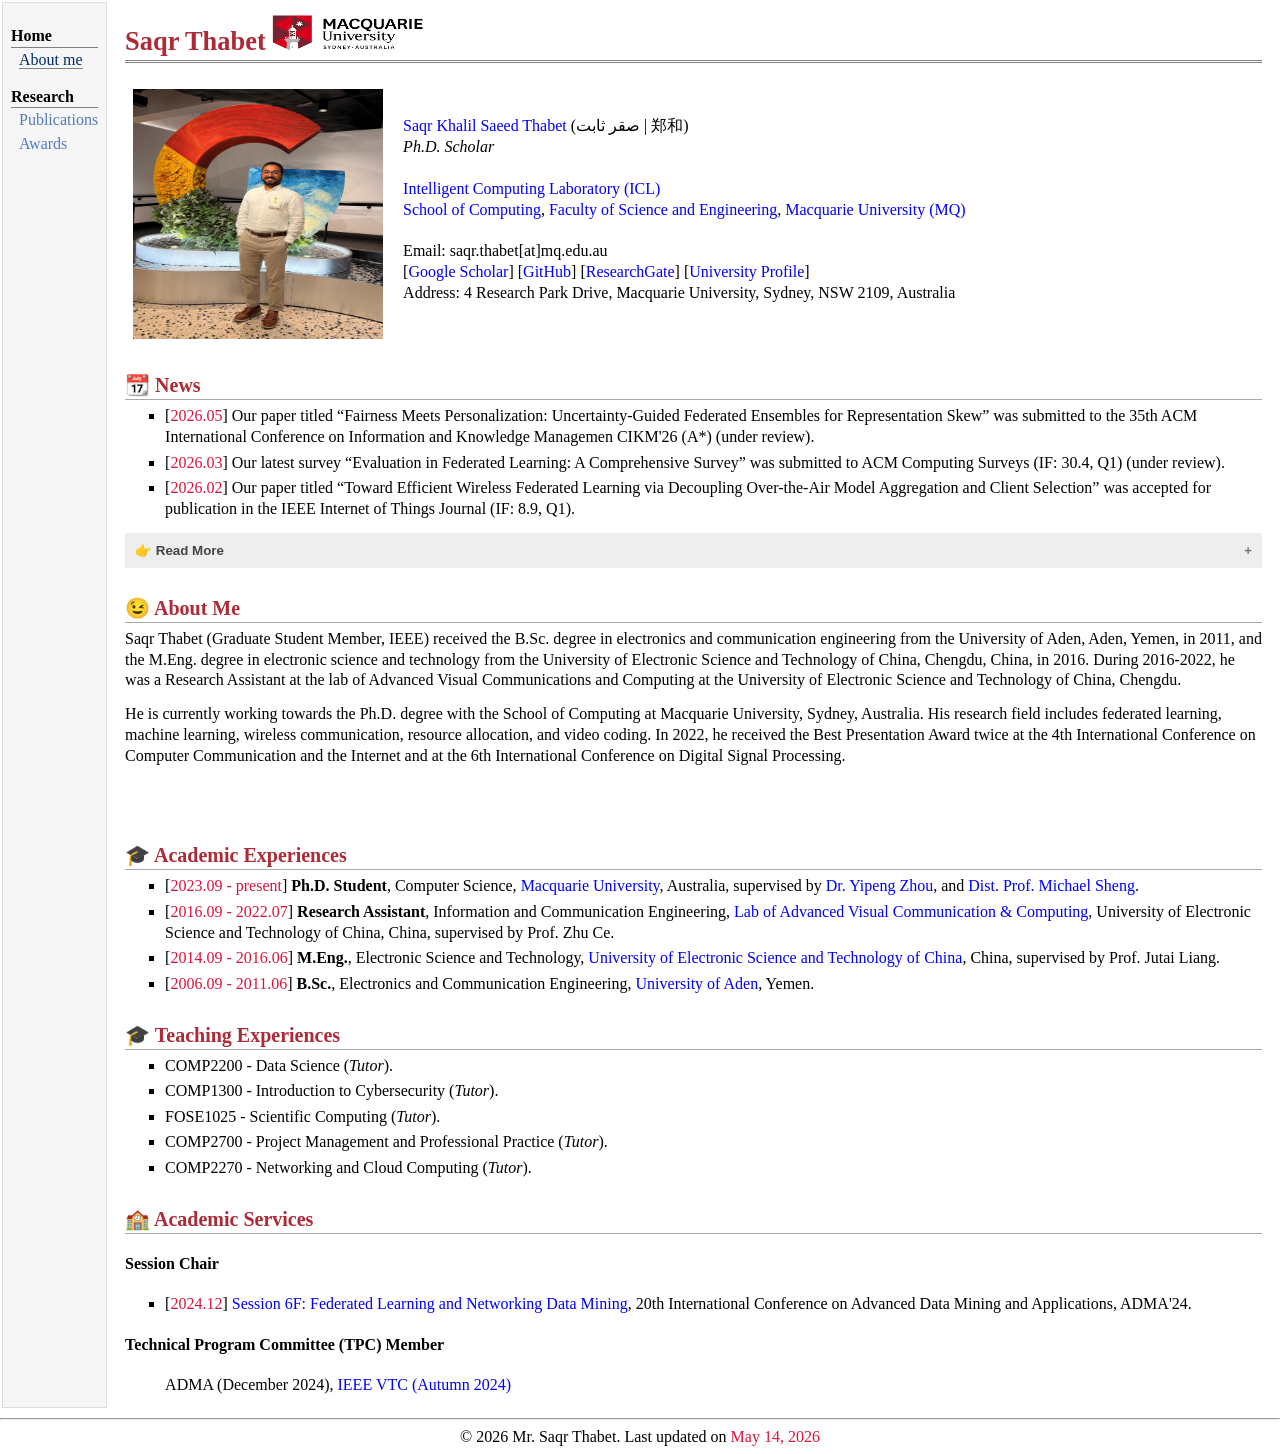
==== index.html @ 516ed251 "Update index.html" ====
<!DOCTYPE html PUBLIC "-//W3C//DTD XHTML 1.1//EN"
  "http://www.w3.org/TR/xhtml11/DTD/xhtml11.dtd">
<html xmlns="http://www.w3.org/1999/xhtml" xml:lang="en">
<head>
  <script data-goatcounter="https://saqrthabet.goatcounter.com/count" async src="//gc.zgo.at/count.js"></script>
<meta name="generator" content="jemdoc, see http://jemdoc.jaboc.net/" />
<meta http-equiv="Content-Type" content="text/html;charset=utf-8" />
<link rel="stylesheet" href="jemdoc.css" type="text/css" />
<link rel="shortcut icon" type="image/x-icon" href="favicon.ico" />
<title> 🌌 Mr. Saqr Thabet</title>
  
<style>
.accordion {background-color: #eee; color: #444; cursor: pointer; padding: 10px; width: 100%; text-align: left; border: none; outline: none; transition: 0.4s;} /* 打开和关闭手风琴面板的样式 */
.active, .accordion:hover {background-color: #ccc;}/* 设置点击和鼠标移到选项上面时（悬停）的样式 */
.panel {padding: 1 18px; background-color: white; max-height: 0; overflow: hidden; transition: max-height 0.2s ease-out;} /* 为手风琴面板设计样式。 默认隐藏 */
.accordion:after {content: '\002B'; color: #777; font-weight: bold; float: right; margin-left: 5px;} /* Unicode 字符 + 号 */
.active:after {content: "\2212";  /* Unicode 字符 - 号 *}
</style>

<style>
#myBtn {
  display: none; position: fixed; bottom: 20px; right: 30px; z-index: 99; border: none;outline: none;
  background-color: crimson; color: white; cursor: pointer; padding: 15px;border-radius: 10px;
}

#myBtn:hover {
  background-color: #555;
}
</style>
  
</head>
  
 
<body>
<table summary="Table for page layout." id="tlayout">
<tr valign="top">
<td id="layout-menu">
<div class="menu-category">Home</div>
<div class="menu-item"><a href="index.html" class="current">About&nbsp;me</a></div>
<div class="menu-category">Research</div>
<div class="menu-item"><a href="publications.html">Publications</a></div>
<!--<div class="menu-item"><a href="patents.html">Patents</a></div>-->
<div class="menu-item"><a href="awards.html">Awards</a></div>
<!-- <div class="menu-item"><a href="other.html">Other</a></div> -->
</td>
<td id="layout-content">
 
<button onclick="topFunction()" id="myBtn" title="回顶部">Back to top</button>
  
<div id="toptitle">
<h1>Saqr Thabet <img src="https://saqrthabet.github.io/image/Macquarie_University.png" alt="alt text" width="150.5px" height="35px" /> </h1>
<!--<h1>Saqr Thabet <img src="https://shuaifeichen273.github.io/image/logo_PML.jpg" alt="alt text" width="157.5px" height="40px" /> <img src="https://shuaifeichen273.github.io/image/logo_SEU.jpg" alt="alt text" width="120.5px" height="40px" /></h1>-->

</div>
<table class="imgtable"><tr><td>
<img src="https://saqrthabet.github.io/image/saqr_thabet1.JPG" alt="alt text" width="250px" height="250px" />&nbsp;</td>
<td align="left"><p><a href="https://saqrthabet.github.io">Saqr Khalil Saeed Thabet</a> <span class="alt-names">(صقر ثابت | 郑和)</span><br />
<i> Ph.D. Scholar</i> <br />
<br />
<a href="https://icl-mq.weebly.com/">Intelligent Computing Laboratory (ICL)</a> <br />
<a href="https://www.mq.edu.au/faculty-of-science-and-engineering/departments-and-schools/school-of-computing">School of Computing</a>, <a href="https://www.mq.edu.au/faculty-of-science-and-engineering">Faculty of Science and Engineering</a>, <a href="https://www.mq.edu.au/">Macquarie University (MQ)</a> <br />
<br />
Email: saqr.thabet[at]mq.edu.au <br />
[<a href="https://scholar.google.com/citations?user=1bN-aYEAAAAJ&hl">Google Scholar</a>] [<a href="https://github.com/saqrthabet">GitHub</a>] [<a href="https://www.researchgate.net/profile/Saqr-Thabet">ResearchGate</a>] 
[<a href="https://researchers.mq.edu.au/en/persons/saqr-thabet/">University Profile</a>]
  <br />
Address: 4 Research Park Drive, Macquarie University, Sydney, NSW 2109, Australia <br />
  </p>
</td></tr></table>
  
 
<h2> 📆 News</h2>
<ul>
<li><p>[<font color=crimson>2026.05</font>] Our paper titled “Fairness Meets Personalization: Uncertainty-Guided Federated Ensembles for Representation Skew” was submitted to the 35th ACM International Conference on Information and Knowledge Managemen CIKM'26 (A*) (under review).<br /></p>
</li>
<li><p>[<font color=crimson>2026.03</font>] Our latest survey “Evaluation in Federated Learning: A Comprehensive Survey” was submitted to ACM Computing Surveys (IF: 30.4, Q1) (under review).<br /></p>
</li>
<li><p>[<font color=crimson>2026.02</font>] Our paper titled “Toward Efficient Wireless Federated Learning via Decoupling Over-the-Air Model Aggregation and Client Selection” was accepted for publication in the IEEE Internet of Things Journal (IF: 8.9, Q1).<br /></p>
</li>
</ul>
<!--
<ul>
<li><p>[<font color=crimson>2026.02</font>] Shuaifei Chen joined the Editorial Board of IEEE Wireless Communications Letters (IF: 5.5, Q1).<br />
  陈帅飞受聘担任Q1区期刊IEEE Wireless Communications Letters（影响因子为5.5）副编辑。</p>
</li>
</ul>
<li><p>[<font color=crimson>2025.12</font>] Shuaifei Chen has been promoted to Research Associate Professor at Purple Mountain Laboratories, with effect from December 30, 2025.<br />
  陈帅飞被紫金山实验室认定为副研究员，自2025年12月30日起算。</p>
</li> 
<li><p>[<font color=crimson>2025.12</font>] Shuaifei Chen joined the Editorial Board of IEEE Open Journal of the Communications Society (IF: 6.1, Q1).<br />
  陈帅飞受聘担任Q1区期刊IEEE Open Journal of the Communications Society（影响因子为6.1）副编辑。</p>
</li>
<li><p>[<font color=crimson>2025.11</font>] Jianghan Ji's paper titled “Joint low-rank and sparse Bayesian channel estimation for ultra-massive MIMO communications” was accepted for publication in the IEEE Communications Letters (IF: 4.4, Q2).<br />
  季姜晗的文章“Joint low-rank and sparse Bayesian channel estimation for ultra-massive MIMO communications”被Q2区期刊IEEE Communications Letters录用，其影响因子为4.4。</p>
</li>  
<li><p>[<font color=crimson>2025.07</font>] Shuaifei Chen was selected for the Young Elite Scientists Sponsorship Program by Jiangsu Association for Science and Technology (JSAST) in 2025.<br />
  陈帅飞入选2025年度江苏省青年科技人才托举工程。 </p>
</li>
</ul>
  -->
  
<button class="accordion">👉 <b>Read More</b></button>
<div class="panel">
<ul>
<li><p>[<font color=crimson>2023.05</font>] Saqr Thabet received the International Macquarie Research Excellence Scholarship Program (iMQRES) for Session 2 2023.<br /></p>
</li>
</ul>
</div>
  
<!--
<li><p>[<font color=crimson>2025.06</font>] Dantong Chen's paper titled “A novel base station deployment scheme for network planning in 6G outdoor hotspot scenarios” was accepted for publication in the Proceeding of IEEE Vehicular Technology Conference.<br />
  陈丹彤的文章“A novel base station deployment scheme for network planning in 6G outdoor hotspot scenarios”被EI检索通信国际会议IEEE Vehicular Technology Conference录用。</p>
<li><p>[<font color=crimson>2025.05</font>] Shuaifei Chen's paper titled “Improving cell-free massive MIMO through channel map-based angle domain multiple access” has been selected for Best Paper Award of IEEE International Conference on Communications 2025. [<a href="https://icc2025.ieee-icc.org/program/best-paper-awards">link</a>]<br />
  陈帅飞的一作文章“Improving cell-free massive MIMO through channel map-based angle domain multiple access”经评选荣获通信顶级国际会议IEEE International Conference on Communications最佳论文奖。</p>
<img src="https://shuaifeichen273.github.io/image/award_IEEE%20ICC%202025%20Best%20Paper%20Award.jpg" alt="alt text" width="233.4px" height="179px" />
</li>
<li><p>[<font color=crimson>2025.01</font>] Shuaifei Chen has been appointed as an External Supervisor for Master's candidates with Southeast University, with a term of three years.<br />
陈帅飞被聘请担任东南大学专业学位硕士研究生校外指导老师，聘期三年。</p>
</li>
<li><p>[<font color=crimson>2025.01</font>] Shuaifei Chen's paper titled “Improving cell-free massive MIMO through channel map-based angle domain multiple access” was accepted for publication in the Proceeding of IEEE International Conference on Communications.<br />
  陈帅飞的一作文章“Improving cell-free massive MIMO through channel map-based angle domain multiple access”被通信顶级国际会议IEEE International Conference on Communications录用。</p>
</li>
<li><p>[<font color=crimson>2025.01</font>] Shuaifei Chen's paper titled “Channel map-based angle domain multiple access for cell-free massive MIMO communications” was accepted for publication in the IEEE Journal of Selected Topics in Signal Processing (IF: 13.7, Q1).<br />
  陈帅飞的一作文章“Channel map-based angle domain multiple access for cell-free massive MIMO communications”被Q1区期刊 IEEE Journal of Selected Topics in Signal Processing录用，其影响因子为13.7。</p>
</li>
<li><p>[<font color=crimson>2024.11</font>] Dantong Chen and Jianghan Ji both received the National Scholarship for Postgraduates in 2024. [<a href="https://radio.seu.edu.cn/2024/1112/c19244a510560/page.htm">link</a>]<br />
  陈丹彤与季姜晗均获得2024年度研究生国家奖学金。 </p>
</li>
<li><p>[<font color=crimson>2024.08</font>] Shuaifei Chen was approved for the 2024 Young Scientists Fund of the National Natural Science Foundation of China (NSFC). <br />
  陈帅飞获批2024年度国家自然科学基金青年科学基金资助。 </p>
</li>
<li><p>[<font color=crimson>2024.06</font>] Shuaifei Chen was approved for the 75th general grant of the China Postdoctoral Science Foundation. <br />
  陈帅飞获批中国博士后科学基金第75批面上资助。 </p>
</li>
<li><p>[<font color=crimson>2024.06</font>] Shuaifei Chen was selected for the Distinguished Postdoctoral Program in Jiangsu in 2024. [<a href="https://jshrss.jiangsu.gov.cn/art/2024/6/12/art_78504_11268808.html">link</a>]<br />
  陈帅飞入选2024年度江苏省卓越博士后计划。 </p>
</li>
<li><p>[<font color=crimson>2023.07</font>] Shuaifei Chen joined Purple Mountain Laboratories and Southeast University as a postdoctoral researcher.<br />
  陈帅飞受聘为紫金山实验室与东南大学双聘博士后研究员。</p>
</li>
<li><p>[<font color=crimson>2023.06</font>] The doctoral dissertation of Shuaifei Chen, “Initial Access and Interference Suppression for Cell-Free Massive MIMO Systems” was selected for the Outstanding doctoral dissertation of Beijing Jiaotong University in 2023. [<a href="https://gs.bjtu.edu.cn/cms/item/3015.html">link</a>]<br />
  陈帅飞博士学位论文“<a href="https://shuaifeichen273.github.io/paper/2023_BJTU%20PhD%20dissertation_去蜂窝大规模多天线线系统初始接入与干扰抑制研究.pdf">去蜂窝大规模多天线系统初始接入与干扰抑制研究</a>”入选为北京交通大学2023年度优秀博士论文。[<a href="https://link.cnki.net/doi/10.26944/d.cnki.gbfju.2023.004008">知网</a>]</p>
</li>
<li><p>[<font color=crimson>2023.06</font>] Shuaifei Chen received a Ph.D. degree in information and communication engineering from Beijing Jiaotong University, China, in 2023.<br />
  陈帅飞于2023年自北京交通大学获得信息与通信工程工学博士学位。</p>
</li>
<li><p>[<font color=crimson>2023.04</font>] Shuaifei Chen's paper titled “<a href="https://shuaifeichen273.github.io/paper/2023_TWC_Energy-Efficient%20Cell-Free%20Massive%20MIMO%20Through%20Sparse%20Large-Scale%20Fading%20Processing.pdf">Energy-efficient cell-free massive MIMO through sparse large-scale fading processing</a>” was accepted for publication in the IEEE Transactions on Wireless Communications (IF: 10.7, Q1).<br />
  陈帅飞的一作文章“Energy-efficient cell-free massive MIMO through sparse large-scale fading processing”被Q1区期刊 IEEE Transactions on Wireless Communications录用，其影响因子为10.7。</p>
</li>
<li><p>[<font color=crimson>2023.03</font>] Shuaifei Chen was recognized as an Exemplary Reviewer of IEEE Communications Letters in 2023. [<a href="https://www.comsoc.org/publications/journals/ieee-comml/reviewer-and-editor-appreciation">link</a>]<br />
  陈帅飞获评2023年度 IEEE Communications Letters 模范审稿人称号。 </p>
</li>
<li><p>[<font color=crimson>2022.12</font>] Shuaifei Chen's paper titled “<a href="https://shuaifeichen273.github.io/paper/2023_TVT_Improving%20Fairness%20for%20Cell-Free%20Massive%20MIMO%20Through%20Interference-Aware%20Massive%20Access.pdf">Improving fairness for cell-free massive MIMO through interference-aware massive access</a>” was accepted for publication in the IEEE Transactions on Vehicular Technology (IF: 7.1, Q1).<br />
  陈帅飞的一作文章“Improving fairness for cell-free massive MIMO through interference-aware massive access”被Q1区期刊 IEEE Transactions on Vehicular Technology 录用，其影响因子为7.1。</p>
</li>
<li><p>[<font color=crimson>2022.06</font>] Shuaifei Chen's <a href="https://shuaifeichen273.github.io/paper/2022_SPAWC_Sparse%20Large-Scale%20Fading%20Decoding%20in%20Cell-Free%20Massive%20MIMO%20Systems.pdf">paper on sparse LSFD</a> was selected for a poster presentation at the EECS Summer Event at KTH in 2022.<br />
  陈帅飞的关于稀疏 LSFD 的文章入选在瑞典皇家理工学院 KTH EECS 学院2022年度暑期盛典学术海报展示。 </p>
</li>
<li><p>[<font color=crimson>2022.04</font>] Shuaifei Chen's <a href="https://shuaifeichen273.github.io/paper/2022_ICC_Treating%20Interference%20as%20Noise%20in%20Cell-Free%20Massive%20MIMO%20Networks.pdf">paper on interference analysis</a> received the Student Grant of IEEE International Conference on Communications (ICC) in 2022.<br />
  陈帅飞的关于干扰分析的文章获得2022年度 IEEE ICC Student Grant 资助。 </p>
</li>
<li><p>[<font color=crimson>2022.03</font>] Shuaifei Chen was recognized as an Exemplary Reviewer of IEEE Transactions on Communications in 2021. [<a href="https://www.comsoc.org/publications/journals/ieee-tcom/exemplary-reviewers">link</a>]<br />
  陈帅飞获评2021年度 IEEE Transactions on Communications 模范审稿人称号。 </p>
</li>
<li><p>[<font color=crimson>2021.12</font>] Shuaifei Chen's paper titled “<a href="https://shuaifeichen273.github.io/paper/2022_DCN_A%20survey%20on%20user-centric%20cell-free%20massive%20MIMO%20systems.pdf">A survey on user-centric cell-free massive MIMO systems</a>” was accepted for publication in the Digital Communications and Networks (IF: 7.5, Q1).<br />
  陈帅飞的一作文章“A survey on user-centric cell-free massive MIMO systems”被Q1区期刊 Digital Communications and Networks 录用，其影响因子为7.5。</p>
</li>
<li><p>[<font color=crimson>2021.06</font>] Shuaifei Chen's <a href="https://shuaifeichen273.github.io/paper/2021_ICC_Wireless%20Caching%20Cell-Free%20versus%20Small%20Cells.pdf">paper on wireless caching</a> received the Student Grant of IEEE International Conference on Communications (ICC) in 2021.<br />
  陈帅飞的关于无线缓存的文章获得2021年度 IEEE ICC Student Grant 资助。 </p>
</li>
<li><p>[<font color=crimson>2020.12</font>] Shuaifei Chen received the National Scholarship for Postgraduates in 2020.<br />
  陈帅飞获得2020年度研究生国家奖学金。 </p>
</li>
<li><p>[<font color=crimson>2020.09</font>] Shuaifei Chen's paper titled “<a href="https://shuaifeichen273.github.io/paper/2020_CNCOMM_Wireless%20Powered%20IoE%20for%206G%20Massive%20Access%20Meets%20Scalable%20Cell-Free%20Massive%20MIMO.pdf">Wireless powered IoE for 6G: Massive access meets scalable cell-free massive MIMO</a>” was accepted for publication in the China Communications.<br />
  陈帅飞的一作文章“Wireless powered IoE for 6G: Massive access meets scalable cell-free massive MIMO”被期刊 China Communications 录用。</p>
</li>
<li><p>[<font color=crimson>2020.08</font>] Shuaifei Chen and 2 other students won the second prize in the 15th China Graduate Electronic Design Competition National Finals. <br />
  陈帅飞携2名同学获得第15届中国研究生电子设计竞赛全国总决赛二等奖。 </p>
</li>
<li><p>[<font color=crimson>2020.07</font>] Shuaifei Chen's paper titled “<a href="https://shuaifeichen273.github.io/paper/2021_JSAC_Structured%20Massive%20Access%20for%20Scalable%20Cell-Free%20Massive%20MIMO%20Systems.pdf">Structured massive access for scalable cell-free massive MIMO systems</a>” was accepted for publication in the IEEE Journal on Selected Areas in Communications (IF: 17.2, Q1).<br />
  陈帅飞的一作文章“Structured massive access for scalable cell-free massive MIMO systems”被Q1区期刊 IEEE Journal on Selected Areas in Communications 录用，其影响因子为17.2。</p>
</li>
<li><p>[<font color=crimson>2020.07</font>] Our paper titled “<a href="https://shuaifeichen273.github.io/paper/2019_Access_Cell-Free%20Massive%20MIMO%20A%20New%20Next-Generation%20Paradigm.pdf">Cell-free massive MIMO: A new next-generation paradigm</a>” was selected as a <font color=crimson><b>ESI Highly Cited Paper</b></font>.<br />
  陈帅飞的二作文章“Cell-free massive MIMO: A new next-generation paradigm”入选 ESI 高被引论文。</p>
</li>
<li><p>[<font color=crimson>2019.12</font>] Shuaifei Chen received the National Scholarship for Postgraduates in 2019.<br />
  陈帅飞获得2019年度研究生国家奖学金。 </p>
</li>
<li><p>[<font color=crimson>2018.11</font>] Shuaifei Chen received the National Scholarship for Postgraduates in 2018.<br />
  陈帅飞获得2018年度研究生国家奖学金。 </p>
</li>
<li><p>[<font color=crimson>2018.10</font>] Shuaifei Chen's paper titled “<a href="https://shuaifeichen273.github.io/paper/2018_CL_Effective%20Rate%20of%20MISO%20Systems%20Over%20Fisher–Snedecor%20F%20Fading%20Channels.pdf">Effective rate of MISO systems over Fisher-Snedecor F fading channels</a>” was accepted for publication in the IEEE Communications Letters.<br />
  陈帅飞的一作文章“Effective rate of MISO systems over Fisher-Snedecor F fading channels”被期刊 IEEE Communications Letters 录用。</p>
</li>
<li><p>[<font color=crimson>2018.06</font>] Shuaifei Chen received a B.E. degree in communication engineering from Beijing Jiaotong University, China, in 2018, where he is currently pursuing the Ph.D. degree under the supervision of Prof. Jiayi Zhang.<br />
  陈帅飞于2018年自北京交通大学获得通信工程工学学士学位，并直博保研至本校章嘉懿教授门下攻读博士学位。</p>
</li>
</ul>
</div>
 -->
  
<h2> 😉 About Me</h2>
<p>Saqr Thabet (Graduate Student Member, IEEE) received the B.Sc. degree in electronics and communication engineering from the University of Aden, Aden, Yemen, in 2011, and the M.Eng. degree in electronic science and technology from the University of Electronic Science and Technology of China, Chengdu, China, in 2016. During 2016-2022, he was a Research Assistant at the lab of Advanced Visual Communications and Computing at the University of Electronic Science and Technology of China, Chengdu. </p>
<p>He is currently working towards the Ph.D. degree with the School of Computing at Macquarie University, Sydney, Australia. His research field includes federated learning, machine learning, wireless communication, resource allocation, and video coding. In 2022, he received the Best Presentation Award twice at the 4th International Conference on Computer Communication and the Internet and at the 6th International Conference on Digital Signal Processing. </p><br /><br /></p>

<!--<p>He is currently a Research Associate Professor with the Purple Mountain Laboratories, Nanjing, China, and also a Postdoctoral Researcher with the National Mobile Communications Research Laboratory, School of Information Science and Engineering, Southeast University, Nanjing, China. Since January 2025, he has been an External Supervisor at Southeast University. His research interests include signal processing and resource allocation for wireless communications, cell-free and ultra-massive MIMO, and digital twin-aided 6G multiple antenna technologies. He was recognized as an Exemplary Reviewer of IEEE Transactions on Communications in 2021 and IEEE Communications Letters in 2023. He was selected in the Outstanding Postdoctoral Fellow Program in Jiangsu in 2024 and the Young Elite Scientists Sponsorship Program by Jiangsu Association for Science and Technology (JSAST) in 2025. He was the recipient of the Best Paper Award from IEEE ICC 2025. He serves as an Associate Editor for the IEEE Open Journal of the Communications Society and IEEE Wireless Communications Letters. He also serves as a Technical Program Committee (TPC) member for several conferences, including IEEE ICC and IEEE GLOBECOM. <br /><br /></p>-->  

<!--
<h2> 📃 Selected Pulications</h2>
<ol>
<li><p><b>S. Chen</b>, C.-X. Wang, J. Li, C. Huang, H. Chang, Y. Huang, J. Huang, and Y. Chen, “<a href="https://shuaifeichen273.github.io/paper/2025_JSTSP_Channel_Map-Based_Angle_Domain_Multiple_Access_for_Cell-Free_Massive_MIMO_Communications.pdf">Channel map-based angle domain multiple access for cell-free massive MIMO communications</a>,” <font color=crimson><i>IEEE Journal of Selected Topics in Signal Processing</i></font>, vol. 19, no. 2, pp. 366-380, Mar. 2025. [<font color=crimson>IF: 13.7</font>] [<font color=crimson>Journal</font>] [<a href="https://shuaifeichen273.github.io/paper/2025_JSTSP_Channel%20Map-Based%20Angle%20Domain%20Multiple%20Access%20for%20Cell-Free%20Massive%20MIMO%20Communications.txt">BibTeX</a>]</p>
</li>
  
<li><p><b>S. Chen</b>, J. Zhang, E. Björnson, Ö. T. Demir, and B. Ai, “<a href="https://shuaifeichen273.github.io/paper/2023_TWC_Energy-Efficient%20Cell-Free%20Massive%20MIMO%20Through%20Sparse%20Large-Scale%20Fading%20Processing.pdf">Energy-efficient cell-free massive MIMO through sparse large-scale fading processing</a>,” <font color=crimson><i>IEEE Transactions on Wireless Communications</i></font>, vol. 22, no. 12, pp. 9374-9389, Dec. 2023. [<font color=crimson>IF: 10.7</font>] [<font color=crimson>Journal</font>] [<a href="https://github.com/ShuaifeiChen273/sparse-LSFprocess-CFmMIMO">Download Simulation Code</a>] [<a href="https://shuaifeichen273.github.io/paper/2023_TWC_Energy-Efficient%20Cell-Free%20Massive%20MIMO%20Through%20Sparse%20Large-Scale%20Fading%20Processing.txt">BibTeX</a>]</p>
</li>
  
<li><p><b>S. Chen</b>, J. Zhang, E. Björnson, and B. Ai, “<a href="https://shuaifeichen273.github.io/paper/2023_TVT_Improving%20Fairness%20for%20Cell-Free%20Massive%20MIMO%20Through%20Interference-Aware%20Massive%20Access.pdf">Improving fairness for cell-free massive MIMO through interference-aware massive access</a>,” <font color=crimson><i>IEEE Transactions on Vehicular Technology</i></font>, vol. 72, no. 4, pp. 5468-5472, Apr. 2023. [<font color=crimson>IF: 7.1</font>] [<font color=crimson>Journal</font>] [<a href="https://shuaifeichen273.github.io/paper/2023_TVT_Improving%20Fairness%20for%20Cell-Free%20Massive%20MIMO%20Through%20Interference-Aware%20Massive%20Access.txt">BibTeX</a>]</p>
</li>

<li><p><b>S. Chen</b>, J. Zhang, E. Björnson, J. Zhang, and B. Ai, “<a href="https://shuaifeichen273.github.io/paper/2021_JSAC_Structured%20Massive%20Access%20for%20Scalable%20Cell-Free%20Massive%20MIMO%20Systems.pdf">Structured massive access for scalable cell-free massive MIMO systems</a>,” <font color=crimson><i>IEEE Journal on Selected Areas in Communications</i></font>, vol. 39, no. 4, pp. 1086-1100, Apr. 2021. [<font color=crimson>IF: 17.2</font>] [<font color=crimson>Journal</font>] [<a href="https://github.com/ShuaifeiChen273/structured-access-CFmMIMO">Download Simulation Code</a>] [<a href="https://shuaifeichen273.github.io/paper/2021_JSAC_Structured%20Massive%20Access%20for%20Scalable%20Cell-Free%20Massive%20MIMO%20Systems.txt">BibTeX</a>]</p>
</li>

<li><p><b>S. Chen</b>, J. Zhang, J. Zhang, E. Björnson, and B. Ai, “<a href="https://shuaifeichen273.github.io/paper/2022_DCN_A%20survey%20on%20user-centric%20cell-free%20massive%20MIMO%20systems.pdf">A survey on user-centric cell-free massive MIMO systems</a>,” <font color=crimson><i>Digital Communications and Networks</i></font>, vol. 8, no. 5, pp. 695-719, Oct. 2022. [<font color=crimson>IF: 7.5</font>] [<font color=crimson>Overview</font>] [<a href="https://shuaifeichen273.github.io/paper/2022_DCN_A%20survey%20on%20user-centric%20cell-free%20massive%20MIMO%20systems.txt">BibTeX</a>]</p>
</li>
 
</ol>
<button class="accordion">👉 <b>Read More</b></button>
<div class="panel">
<ol start="6">

<li><p>J. Zhang, <b>S. Chen</b>, Y. Lin, J. Zheng, B. Ai, and L. Hanzo, “<a href="https://shuaifeichen273.github.io/paper/2019_Access_Cell-Free%20Massive%20MIMO%20A%20New%20Next-Generation%20Paradigm.pdf">Cell-free massive MIMO: A new next-generation paradigm</a>,” <font color=crimson><i>IEEE Access</i></font>, vol. 7, pp. 9878-99888, 2019. [<font color=crimson>IF: 3.6</font>] [<font color=crimson>Overview</font>] [<font color=crimson><b>ESI Highly Cited Paper</b></font>] [<a href="https://shuaifeichen273.github.io/paper/2019_Access_Cell-Free%20Massive%20MIMO%20A%20New%20Next-Generation%20Paradigm.txt">BibTeX</a>]</p>
</li>

<li><p><b>S. Chen</b>, J. Zhang, G. K. Karagiannidis, and B. Ai, “<a href="https://shuaifeichen273.github.io/paper/2018_CL_Effective%20Rate%20of%20MISO%20Systems%20Over%20Fisher–Snedecor%20F%20Fading%20Channels.pdf">Effective rate of MISO systems over Fisher-Snedecor F fading channels</a>,” <font color=crimson><i>IEEE Communications Letters</i></font>, vol. 22, no. 12, pp. 2619-2622, Dec. 2018. [<font color=crimson>IF: 4.4</font>] [<font color=crimson>Journal</font>] [<a href="https://shuaifeichen273.github.io/paper/2018_CL_Effective%20Rate%20of%20MISO%20Systems%20Over%20Fisher–Snedecor%20F%20Fading%20Channels.txt">BibTeX</a>]</p>
</li>

<li><p><b>S. Chen</b>, J. Zhang, Y. Jin, and B. Ai, “<a href="https://shuaifeichen273.github.io/paper/2020_CNCOMM_Wireless%20Powered%20IoE%20for%206G%20Massive%20Access%20Meets%20Scalable%20Cell-Free%20Massive%20MIMO.pdf">Wireless powered IoE for 6G: Massive access meets scalable cell-free massive MIMO</a>,” <font color=crimson><i>China Communications</i></font>, vol. 17, no. 12, pp. 92-109, Dec. 2020. [<font color=crimson>IF: 3.1</font>] [<font color=crimson>Journal</font>] [<a href="https://shuaifeichen273.github.io/paper/2020_CNCOMM_Wireless%20Powered%20IoE%20for%206G%20Massive%20Access%20Meets%20Scalable%20Cell-Free%20Massive%20MIMO.txt">BibTeX</a>]</p>
</li>

<li><p>J. Ji, C.-X. Wang*, <b>S. Chen*</b>, C. Huang, X. Wu, and E. Björnson, “<a href="https://shuaifeichen273.github.io/paper/2025_CL_Joint%20Low-Rank%20and%20Sparse%20Bayesian%20Channel%20Estimation%20for%20Ultra-Massive%20MIMO%20Communications.pdf">Joint low-rank and sparse Bayesian channel estimation for ultra-massive MIMO communications</a>,” <font color=crimson><i>IEEE Communications Letters</i></font>, vol. 30, pp. 312-316, 2026. [<font color=crimson>IF: 4.4</font>] [<font color=crimson>Journal</font>] [<a href="https://shuaifeichen273.github.io/paper/2025_CL_Joint%20Low-Rank%20and%20Sparse%20Bayesian%20Channel%20Estimation%20for%20Ultra-Massive%20MIMO%20Communications.txt">BibTeX</a>]</p>
</li>
  
<li><p><b>S. Chen</b>, C.-X. Wang, J. Li, C. Huang, H. Chang, and Y. Chen, “<a href="https://shuaifeichen273.github.io/paper/2025_ICC_Improving%20Cell-free%20Massive%20MIMO%20Through%20Channel%20Map-based%20Angle%20Domain%20Multiple%20Access.pdf">Improving cell-free massive MIMO through channel map-based angle domain multiple access</a>,” in <font color=crimson><i>Proc. IEEE International Conference on Communications (ICC)</i></font>, Montreal, QC, Canada, June 2025, pp. 1031-1036. [<font color=crimson>Conference</font>] [<font color=crimson><b>Best Paper Award</b></font>] [<a href="https://shuaifeichen273.github.io/paper/2025_ICC_Improving%20Cell-free%20Massive%20MIMO%20Through%20Channel%20Map-based%20Angle%20Domain%20Multiple%20Access.txt">BibTeX</a>]</p>
</li>
  
<li><p><b>S. Chen</b>, J. Zhang, E. Björnson, Ö. T. Demir, and B. Ai, “<a href="https://shuaifeichen273.github.io/paper/2022_SPAWC_Sparse%20Large-Scale%20Fading%20Decoding%20in%20Cell-Free%20Massive%20MIMO%20Systems.pdf">Sparse large-scale fading decoding in cell-free massive MIMO systems</a>,” in <font color=crimson><i>Proc. IEEE International Workshop on Signal Processing Advances in Wireless Communications (SPAWC)</i></font>, Oulu, Finland, July 2022, pp. 1-5. [<font color=crimson>Conference</font>] [<a href="https://shuaifeichen273.github.io/paper/2022_SPAWC_Sparse%20Large-Scale%20Fading%20Decoding%20in%20Cell-Free%20Massive%20MIMO%20Systems.txt">BibTeX</a>]</p>
</li>
  
<li><p><b>S. Chen</b>, J. Zhang, Z. Chen, and B. Ai, “<a href="https://shuaifeichen273.github.io/paper/2022_ICC_Treating%20Interference%20as%20Noise%20in%20Cell-Free%20Massive%20MIMO%20Networks.pdf">Treating interference as noise in cell-free massive MIMO networks</a>,” in <font color=crimson><i>Proc. IEEE International Conference on Communications (ICC)</i></font>, Seoul, Korea, Republic of, May 2022, pp. 1385-1390. [<font color=crimson>Conference</font>] [<font color=crimson><b>IEEE ComSoc Student Grant</b></font>] [<a href="https://shuaifeichen273.github.io/paper/2022_ICC_Treating%20Interference%20as%20Noise%20in%20Cell-Free%20Massive%20MIMO%20Networks.txt">BibTeX</a>]</p>
</li>
  
<li><p><b>S. Chen</b>, J. Zhang, E. Björnson, S. Wang, C. Xing, and B. Ai, “<a href="https://shuaifeichen273.github.io/paper/2021_ICC_Wireless%20Caching%20Cell-Free%20versus%20Small%20Cells.pdf">Wireless caching: Cell-free versus small cells</a>,” in <font color=crimson><i>Proc. IEEE International Conference on Communications (ICC)</i></font>, Montreal, QC, Canada, June 2021, pp. 1-6. [<font color=crimson>Conference</font>] [<font color=crimson><b>IEEE ComSoc Student Grant</b></font>] [<a href="https://shuaifeichen273.github.io/paper/2021_ICC_Wireless%20Caching%20Cell-Free%20versus%20Small%20Cells.txt">BibTeX</a>]</p>
</li>

<li><p><b>S. Chen</b>, J. Zhang, W. Zeng, K. P. Peppas, and B. Ai, “<a href="https://shuaifeichen273.github.io/paper/2018_GC_Performance%20Analysis%20of%20Wireless%20Powered%20UAV%20Relaying%20Systems%20Over%20kappa-mu%20Fading%20Channels.pdf">Performance analysis of wireless powered UAV relaying systems over κ-μ fading channels</a>,” in <font color=crimson><i>Proc. IEEE Globecom Workshops (GC Wkshps)</i></font>, Abu Dhabi, United Arab Emirates, Dec. 2018, pp. 1-6. [<font color=crimson>Conference</font>] [<a href="https://shuaifeichen273.github.io/paper/2018_GC_Performance%20Analysis%20of%20Wireless%20Powered%20UAV%20Relaying%20Systems%20Over%20kappa-mu%20Fading%20Channels.txt">BibTeX</a>]</p>
  
<li><p>D. Chen, <b>S. Chen*</b>, S. Yang, J. Huang, X. Wu, and C.-X. Wang*, “<a href="https://shuaifeichen273.github.io/paper/2025_VTCf_A%20Novel%20Base%20Station%20Deployment%20Scheme%20for%20Network%20Planning%20in%206G%20Outdoor%20Hotspot%20Scenarios.pdf">A novel base station deployment scheme for network planning in 6G outdoor hotspot scenarios</a>,” in <font color=crimson><i>Proc. IEEE Vehicular Technology Conference (VTC-Fall)</i></font>, Chengdu, China, Oct. 2025, PP. 1-6. [<font color=crimson>Conference</font>] [<a href="https://shuaifeichen273.github.io/paper/2025_VTCf_A%20Novel%20Base%20Station%20Deployment%20Scheme%20for%20Network%20Planning%20in%206G%20Outdoor%20Hotspot%20Scenarios.txt">BibTeX</a>]</p>
</li>
</ol>
</div>
  --> 
  
<h2> 🎓 Academic Experiences </h2>
<ul>
<!--
<li><p>[<font color=crimson>2025.12 - present</font>] <b>Research Associate Professor</b>, Information and Communication Engineering, <a href="https://www.pmlabs.com.cn/">Purple Mountain Laboratories</a>, China.</p>
</li>
<li><p>[<font color=crimson>2023.07 - present</font>] <b>Postdoctoral Researcher</b>, Information and Communication Engineering, <a href="https://www.pmlabs.com.cn/">Purple Mountain Laboratories</a>, China, supervised by Prof. Cheng-Xiang Wang.</p>
</li>
<li><p>[<font color=crimson>2023.07 - present</font>] <b>Postdoctoral Researcher</b>, Information and Communication Engineering, <a href="https://www.seu.edu.cn/">Southeast University</a>, China, supervised by Prof. Yongming Huang.</p>
</li> 
-->
<li><p>[<font color=crimson>2023.09 - present</font>] <b>Ph.D. Student</b>, Computer Science, <a href="https://www.mq.edu.au/">Macquarie University</a>, Australia, supervised by <a href="https://sites.google.com/site/yipenghomepage/">Dr. Yipeng Zhou</a>, and <a href="https://web.science.mq.edu.au/~qsheng/">Dist. Prof. Michael Sheng</a>.</p>
</li>
<li><p>[<font color=crimson>2016.09 - 2022.07</font>] <b>Research Assistant</b>, Information and Communication Engineering, <a href="https://www.avc2-lab.net/">Lab of Advanced Visual Communication & Computing</a>, University of Electronic Science and Technology of China, China, supervised by Prof. Zhu Ce.</p>
</li>
<!--
<li><p>[<font color=crimson>2018.09 - 2023.06</font>] <b>Ph.D.</b>, Information and Communication Engineering, <a href="https://www.seu.edu.cn/">Beijing Jiaotong University</a>, China, supervised by Prof. Jiayi Zhang.<br />
  <b>Dissertation</b>: Initial Access and Interference Suppression for Cell-Free Massive MIMO Systems [<font color=crimson>in Chinese</font>]<br />
  <b>博士学位论文</b>: <a href="https://shuaifeichen273.github.io/paper/2023_BJTU%20PhD%20dissertation_去蜂窝大规模多天线线系统初始接入与干扰抑制研究.pdf">去蜂窝大规模多天线系统初始接入与干扰抑制研究</a> [<a href="https://link.cnki.net/doi/10.26944/d.cnki.gbfju.2023.004008">知网</a>]</p>
</li>-->
<li><p>[<font color=crimson>2014.09 - 2016.06</font>] <b>M.Eng.</b>, Electronic Science and Technology, <a href="https://en.uestc.edu.cn/">University of Electronic Science and Technology of China</a>, China, supervised by Prof. Jutai Liang.<br />
</li>
<li><p>[<font color=crimson>2006.09 - 2011.06</font>] <b>B.Sc.</b>, Electronics and Communication Engineering, <a href="https://www.aden-univ.net/">University of Aden</a>, Yemen.</p>
</li>
</ul>

<h2> 🎓 Teaching Experiences </h2>
<ul>
<li><p>COMP2200 - Data Science (<i>Tutor</i>).</p></li>
<li><p>COMP1300 - Introduction to Cybersecurity (<i>Tutor</i>).</p></li>
<li><p>FOSE1025 - Scientific Computing (<i>Tutor</i>).</p></li>
<li><p>COMP2700 - Project Management and Professional Practice (<i>Tutor</i>).</p></li>
<li><p>COMP2270 - Networking and Cloud Computing (<i>Tutor</i>).</p></li> 
</ul> 
  
<h2> 🏫 Academic Services</h2>
<h4>Session Chair</h4>
<ul>  
<li><p>[<font color=crimson>2024.12</font>] <a href="https://adma2024.github.io/programme.html/">Session 6F: Federated Learning and Networking Data Mining</a>, 20th International Conference on Advanced Data Mining and Applications, ADMA'24.</p>
<!--  <h4>Editorial Board Member</h4>
<ul>
<li><p>[<font color=crimson>2025.12 - present</font>] <b>Associate Editor</b>, IEEE Open Journal of the Communications Society (JCR 1, IF: 6.1).</p>
</li>
<li><p>[<font color=crimson>2026.02 - present</font>] <b>Associate Editor</b>, IEEE Wireless Communications Letters (JCR 1, IF: 5.5).</p>-->
</li>
</ul> 
  
<h4>Technical Program Committee (TPC) Member</h4>
<ul>
 ADMA (December 2024), <a href="http://ieeevtc.org/vtc2024fall/vtc2024fall-committees.pdf/">IEEE VTC (Autumn 2024)</a>
</ul>
  <!-- IEEE ICC (2026, 2025), IEEE Globecom 2026, IEEE PIMRC (2026, 2025), IEEE VTC (Spring 2026) -->

<!--
<h2> 🗄️ Research Projects</h2>
<ul>
<li><p>[<font color=crimson>2025.01 - 2027.12 </font>] <b>PI</b>, Research on Channel Map-Enabled Channel Estimation for 6G Ultra-Massive MIMO Systems, <i><font color=blue>Young Scientists Fund of the National Natural Science Foundation of China (NSFC)</font></i> under Grant 62401643.<font color=white> (300,000 CNY)</font></p>
</li>
<li><p>[<font color=crimson>2025.07 - 2028.06 </font>] <b>Sub-project PI</b>, Research and Development of 6G Integrated Communication-Sensing-Intelligence Digital Twin Online Channel Modeling and Network Planning and Optimization for Low-Altitude Economy, <i><font color=blue>Science and Technology Major Project of Jiangsu Province</font></i> under Grant BG2025039.<font color=white> (10,000,000 CNY)</font></p>
</li>
<li><p>[<font color=crimson>2024.05 - 2026.04 </font>] <b>PI</b>, Research on Channel Estimation for 6G Ultra-Massive MIMO Systems through Channel Maps, <i><font color=blue>General Grant of the China Postdoctoral Science Foundation</font></i> under Grant 2024M752439.<font color=white> (80,000 CNY)</font></p>
</li>
<li><p>[<font color=crimson>2024.04 - 2026.03 </font>] <b>PI</b>, Channel Acquisition for 6G Ultra-Massive MIMO Systems through Channel Maps, <i><font color=blue>Distinguished Postdoctoral Program in Jiangsu</font></i>.<font color=white> (300,000 CNY)</font></p>
</li>
<li><p>[<font color=crimson>2026.01 - 2027.12 </font>] <b>PI</b>, Network Optimization for 6G UAV Systems through Channel Maps, <i><font color=blue>Nanjing Science and Technology Innovation Program for Overseas Scholars</font></i>.<font color=white> (30,000 CNY)</font></p>
</li>
  <li><p>[<font color=crimson>2020.01 - 2023.12 </font>] <b>4-th Participant</b>, Fundamental Theory and Key Technologies of Cell-Free Massive MIMO Systems, <i><font color=blue>General Grant of the National Natural Science Foundation of China (NSFC)</font></i> under Grant 61971027.<font color=white> (650,000 CNY)</font></p>
</li>
<li><p>[<font color=crimson>2021.04 - 2023.03 </font>] <b>PI</b>, Cell-Free Mobile Edge Caching for Intelligent Railway Transportation Systems, <i><font color=blue>Fundamental Research Funds for the Central Universities</font></i> under Grant 2021YJS001.<font color=white> (15,000 CNY)</font></p>
</li>
</ul>
  
<h2> 🙋 Student Guidance</h2>
<h4> Master Students</h4>
<ul>
<li><p> Dantong Chen, <font color=crimson>Network planning for new cellular architectures in 6G</font>. <br />
  陈丹彤，面向6G新型蜂窝架构的网络规划研究。 </p>
</li>
<li><p> Jianghan Ji, <font color=crimson>Channel map-enabled channel estimation for massive MIMO</font>. <br />
  季姜晗，信道地图使能的大规模MIMO信道估计方法研究。 </p>
</li>
</ul>
 --> 
</td>

</tr>
</table>
  
 <HR>
 <center>&copy; 2026 Mr. Saqr Thabet. Last updated on <font color=crimson>May 14, 2026</font></center>
 </HR>
  
<script>
var acc = document.getElementsByClassName("accordion");
var i;

for (i = 0; i < acc.length; i++) {
    acc[i].addEventListener("click", function() {
    this.classList.toggle("active");
    var panel = this.nextElementSibling;
    if (panel.style.maxHeight) {
      panel.style.maxHeight = null;
    } else {
      panel.style.maxHeight = panel.scrollHeight + "px";
    } 
  });
}
</script>
  
<script>
// 当网页向下滑动 20px 出现"返回顶部" 按钮
window.onscroll = function() {scrollFunction()};
 
function scrollFunction() {console.log(121);
    if (document.body.scrollTop > 20 || document.documentElement.scrollTop > 20) {
        document.getElementById("myBtn").style.display = "block";
    } else {
        document.getElementById("myBtn").style.display = "none";
    }
}
 
// 点击按钮，返回顶部
function topFunction() {
    document.body.scrollTop = 0;
    document.documentElement.scrollTop = 0;
}
</script>
  
</body>
</html>
---- jemdoc.css ----
/* Default css file for jemdoc. */

table#tlayout {
    border: none;
    border-collapse: separate;
    background: white;
}

body {
	background: white;
	font-family: Georgia, serif;
	padding-bottom: 8px;
	margin: 0;
}

#layout-menu {
	background: #f6f6f6;
	border: 1px solid #dddddd;
	padding-top: 0.5em;
	padding-left: 8px;
	padding-right: 8px;
	font-size: 1.0em;
	width: auto;
	white-space: nowrap;
    text-align: left;
    vertical-align: top;
}

#layout-menu td {
	background: #f4f4f4;
    vertical-align: top;
}

#layout-content {
	padding-top: 0.0em;
	padding-left: 1.0em;
	padding-right: 1.0em;
    border: none;
    background: white;
    text-align: left;
    vertical-align: top;
}

#layout-menu a {
	line-height: 1.5em;
	margin-left: 0.5em;
}

tt {
    background: #ffffdd;
}

pre, tt {
	font-size: 90%;
	font-family: monaco, monospace;
}

a, a > tt {
	color: #0000FF;
	text-decoration: none;
}

a:hover {
	border-bottom: 1px gray dotted;
}

#layout-menu a.current:link, #layout-menu a.current:visited {
	color: #022b6d;
	border-bottom: 1px gray solid;
}
#layout-menu a:link, #layout-menu a:visited, #layout-menu a:hover {
	color: #527bbd;
	text-decoration: none;
}
#layout-menu a:hover {
	text-decoration: none;
}

div.menu-category {
	border-bottom: 1px solid gray;
	margin-top: 0.8em;
	padding-top: 0.2em;
	padding-bottom: 0.1em;
	font-weight: bold;
}

div.menu-item {
	padding-left: 16px;
	text-indent: -16px;
}

div#toptitle {
	padding-bottom: 0.2em;
	margin-bottom: 1.5em;
	border-bottom: 3px double gray;
}

/* Reduce space if we begin the page with a title. */
div#toptitle + h2, div#toptitle + h3 {
	margin-top: -0.7em;
}

div#subtitle {
	margin-top: 0.0em;
	margin-bottom: 0.0em;
	padding-top: 0em;
	padding-bottom: 0.1em;
}

em {
	font-style: italic;
}

strong {
	font-weight: bold;
}


h1, h2, h3 {
	color: #AC2B37; 
	margin-top: 0.7em;
	margin-bottom: 0.3em;
	padding-bottom: 0.2em;
	line-height: 1.0;
	padding-top: 0.5em;
	border-bottom: 1px solid #aaaaaa;
}
/* #000080 */
h1 {
	font-size: 165%;
}

h2 {
	padding-top: 0.8em;
	font-size: 125%;
}

h2 + h3 {
    padding-top: 0.2em;
}

h3 {
	font-size: 110%;
	border-bottom: none;
}

p {
	margin-top: 0.0em;
	margin-bottom: 0.8em;
	padding: 0;
	line-height: 1.3;
}

pre {
	padding: 0;
	margin: 0;
}

div#footer {
	font-size: small;
	border-top: 1px solid #c0c0c0;
	padding-top: 0.1em;
	margin-top: 4.0em;
	color: #c0c0c0;
}

div#footer a {
	color: #80a0b0;
}

div#footer-text {
	float: left;
	padding-bottom: 8px;
}

ul, ol, dl {
	margin-top: 0.2em;
	padding-top: 0;
	margin-bottom: 0.8em;
}

dt {
	margin-top: 0.5em;
	margin-bottom: 0;
}

dl {
	margin-left: 20px;
}

dd {
	color: #222222;
}

dd > *:first-child {
	margin-top: 0;
}

ul {
	list-style-position: outside;
	list-style-type: square;
}

p + ul, p + ol {
	margin-top: -0.5em;
}

li ul, li ol {
	margin-top: -0.3em;
}

ol {
	list-style-position: outside;
	list-style-type: decimal;
}

li p, dd p {
	margin-bottom: 0.3em;
}


ol ol {
	list-style-type: lower-alpha;
}

ol ol ol {
	list-style-type: lower-roman;
}

p + div.codeblock {
	margin-top: -0.6em;
}

div.codeblock, div.infoblock {
	margin-right: 0%;
	margin-top: 1.2em;
	margin-bottom: 1.3em;
}

div.blocktitle {
	font-weight: bold;
	color: #cd7b62;
	margin-top: 1.2em;
	margin-bottom: 0.1em;
}

div.blockcontent {
	border: 1px solid silver;
	padding: 0.3em 0.5em;
}

div.infoblock > div.blockcontent {
	background: #ffffee;
}

div.blockcontent p + ul, div.blockcontent p + ol {
	margin-top: 0.4em;
}

div.infoblock p {
	margin-bottom: 0em;
}

div.infoblock li p, div.infoblock dd p {
	margin-bottom: 0.5em;
}

div.infoblock p + p {
	margin-top: 0.8em;
}

div.codeblock > div.blockcontent {
	background: #f6f6f6;
}

span.pycommand {
	color: #000070;
}

span.statement {
	color: #8B0000;
}
span.builtin {
	color: #000088;
}
span.special {
	color: #990000;
}
span.operator {
	color: #880000;
}
span.error {
	color: #aa0000;
}
span.comment, span.comment > *, span.string, span.string > * {
	color: #606060;
}

@media print {
	#layout-menu { display: none; }
}

#fwtitle {
	margin: 2px;
}

#fwtitle #toptitle {
	padding-left: 0.5em;
	margin-bottom: 0.5em;
}

#layout-content h1:first-child, #layout-content h2:first-child, #layout-content h3:first-child {
	margin-top: -0.7em;
}

div#toptitle h1, #layout-content div#toptitle h1 {
	margin-bottom: 0.0em;
	padding-bottom: 0.1em;
	padding-top: 0;
	margin-top: 0.5em;
	border-bottom: none;
}

img.eq {
	padding: 0;
	padding-left: 0.1em;
	padding-right: 0.1em;
	margin: 0;
}

img.eqwl {
	padding-left: 2em;
	padding-top: 0.6em;
	padding-bottom: 0.2em;
	margin: 0;
}

table {
    border: 2px solid black;
    border-collapse: collapse;
}

td {
    padding: 2px;
    padding-left: 0.5em;
    padding-right: 0.5em;
    text-align: center;
    border: 1px solid gray;
}

table + table {
    margin-top: 1em;
}

tr.heading {
    font-weight: bold;
    border-bottom: 2px solid black;
}

img {
    border: none;
}

table.imgtable, table.imgtable td {
    border: none;
    text-align: left;
}

table.imgtable a,
table.imgtable a:visited {
  color: #0000FF;
}
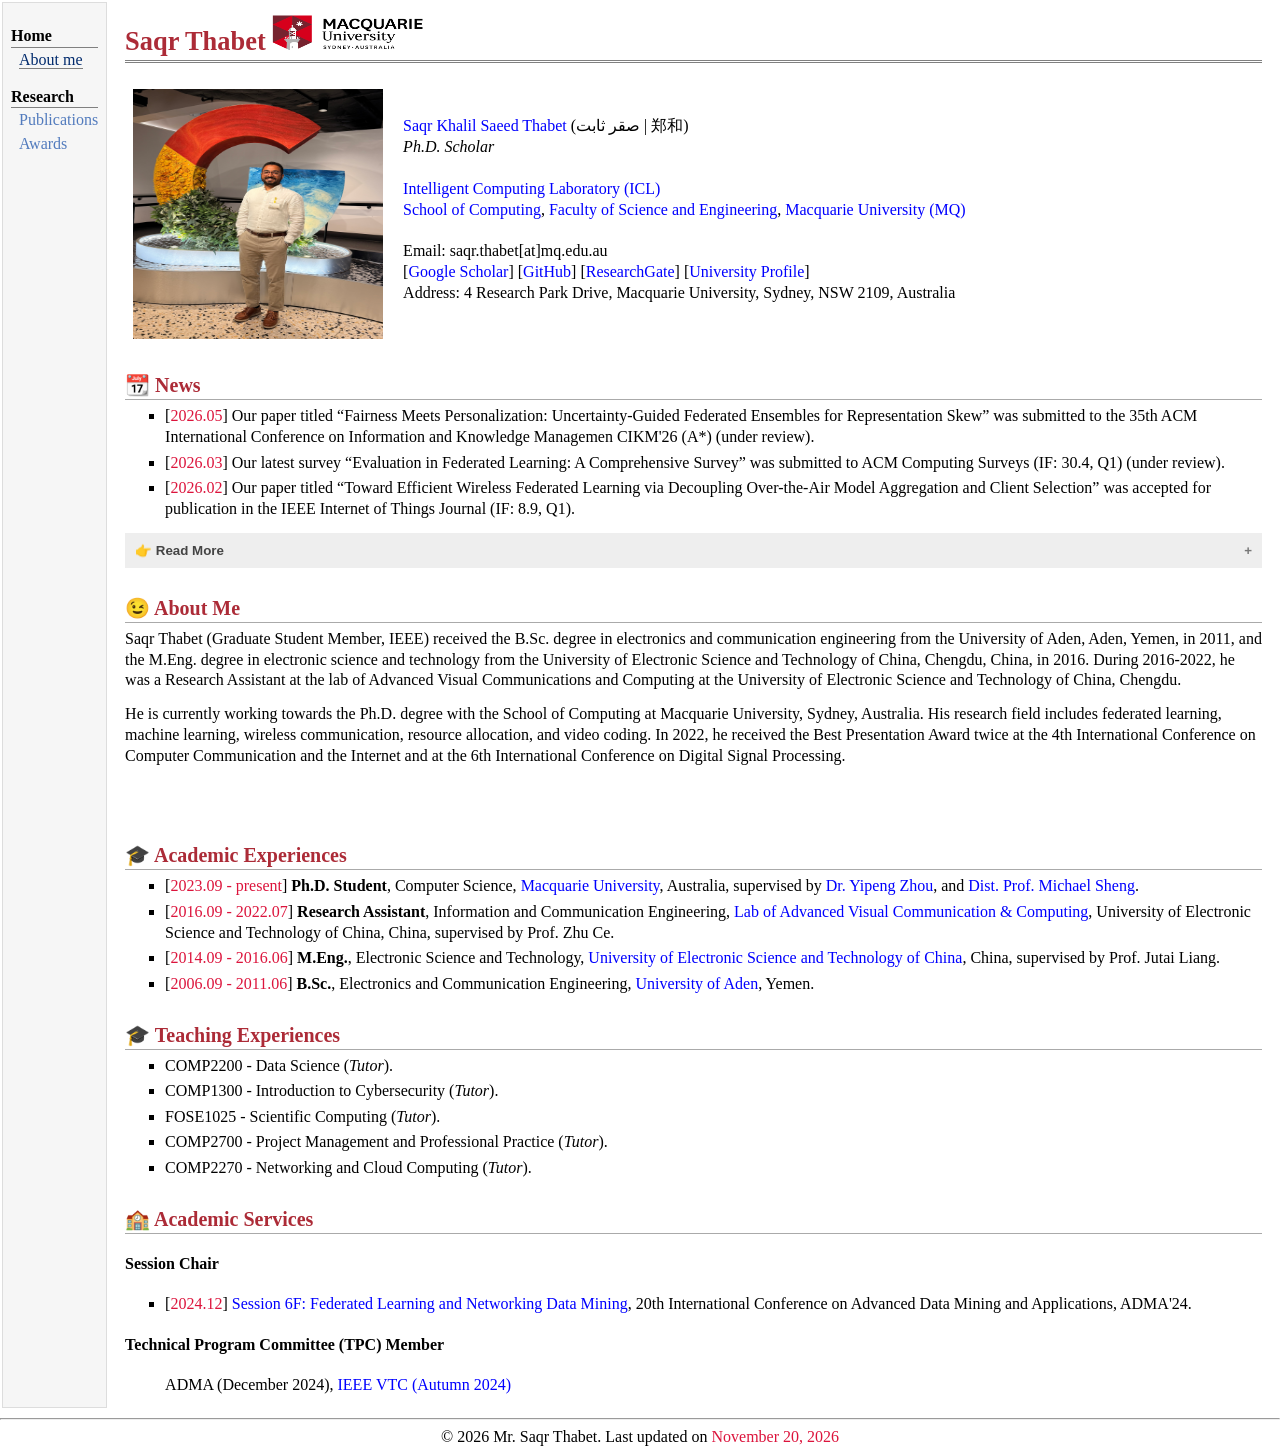
==== commit c8becd88: "Update index.html" ====
--- a/index.html
+++ b/index.html
@@ -348,7 +348,7 @@
 </table>
   
  <HR>
- <center>&copy; 2026 Mr. Saqr Thabet. Last updated on <font color=crimson>May 14, 2026</font></center>
+ <center>&copy; 2026 Mr. Saqr Thabet. Last updated on <font color=crimson>November 20, 2026</font></center>
  </HR>
   
 <script>
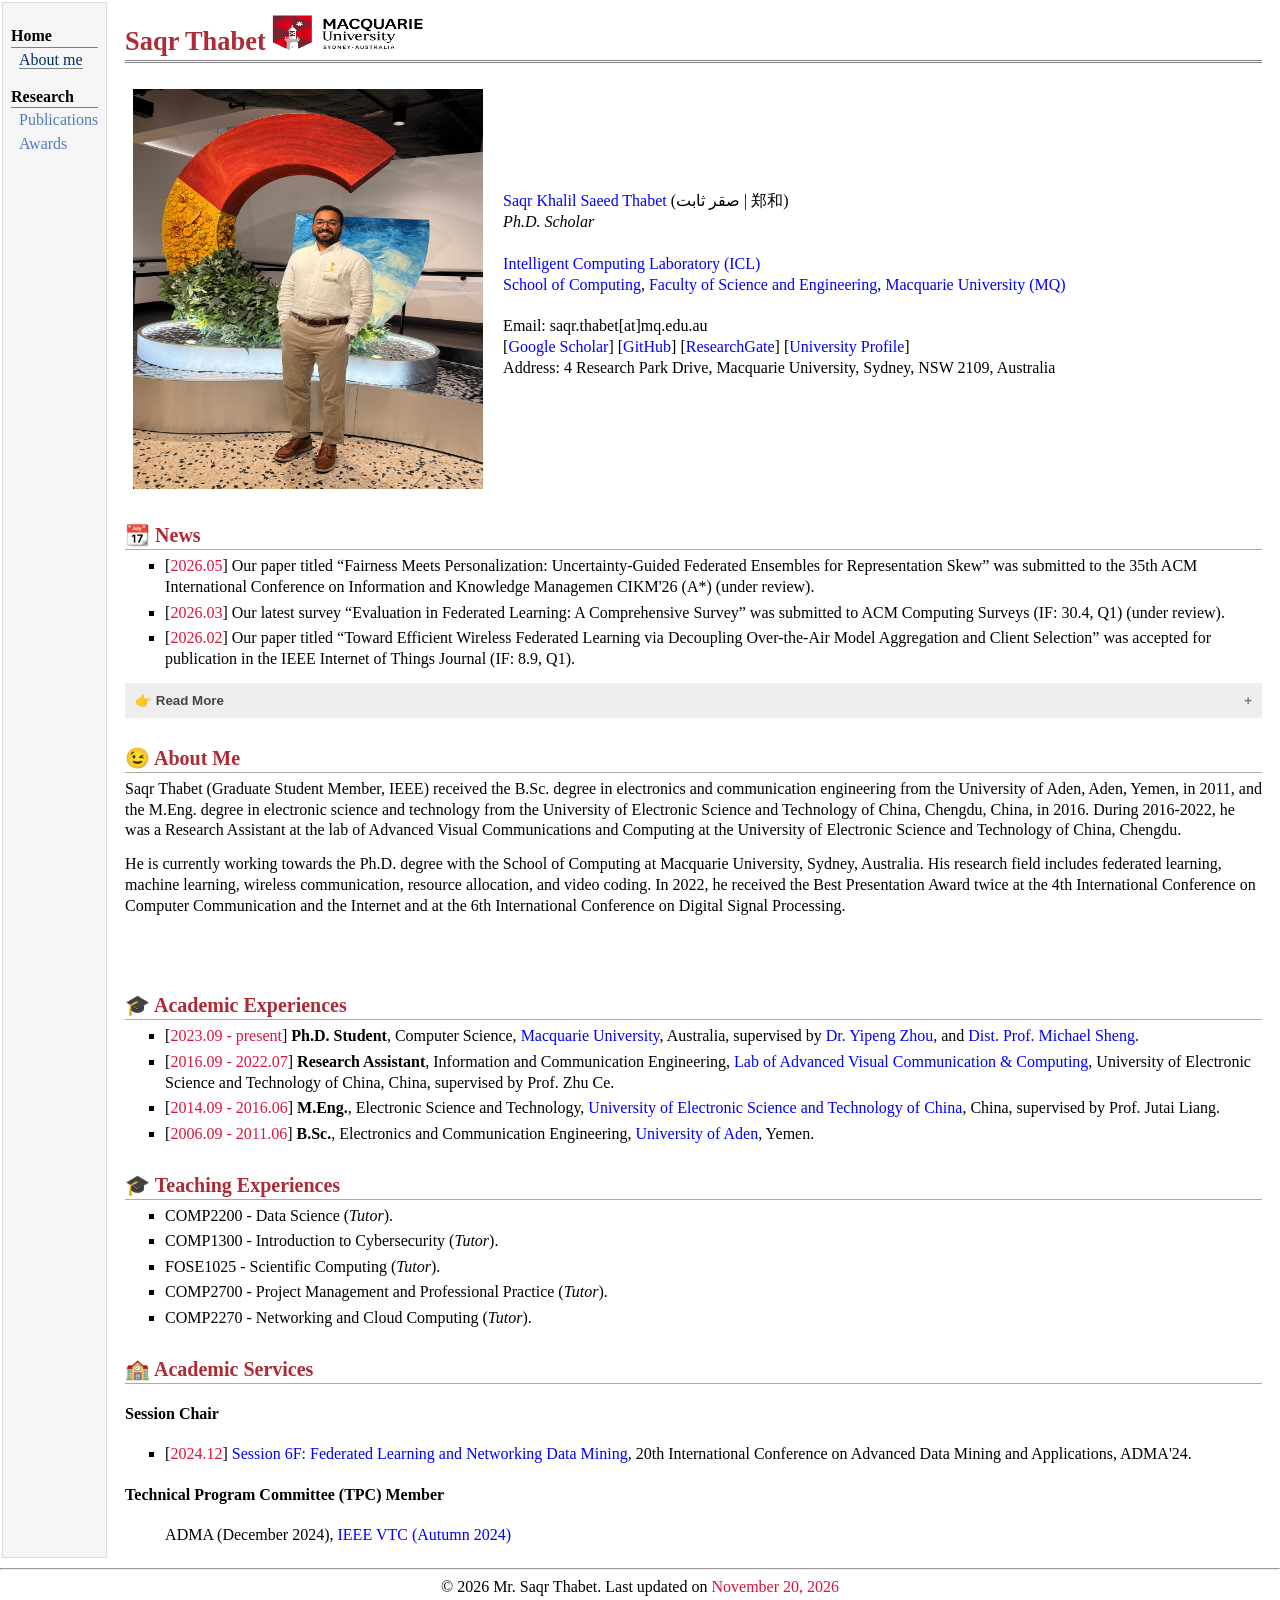
==== commit f1b05f25: "Update print statement from 'Hello' to 'Goodbye'" ====
--- a/index.html
+++ b/index.html
@@ -53,7 +53,7 @@
 
 </div>
 <table class="imgtable"><tr><td>
-<img src="https://saqrthabet.github.io/image/saqr_thabet1.JPG" alt="alt text" width="250px" height="250px" />&nbsp;</td>
+<img src="https://saqrthabet.github.io/image/saqr_thabet1.JPG" alt="alt text" width="350px" height="400px" />&nbsp;</td>
 <td align="left"><p><a href="https://saqrthabet.github.io">Saqr Khalil Saeed Thabet</a> <span class="alt-names">(صقر ثابت | 郑和)</span><br />
 <i> Ph.D. Scholar</i> <br />
 <br />
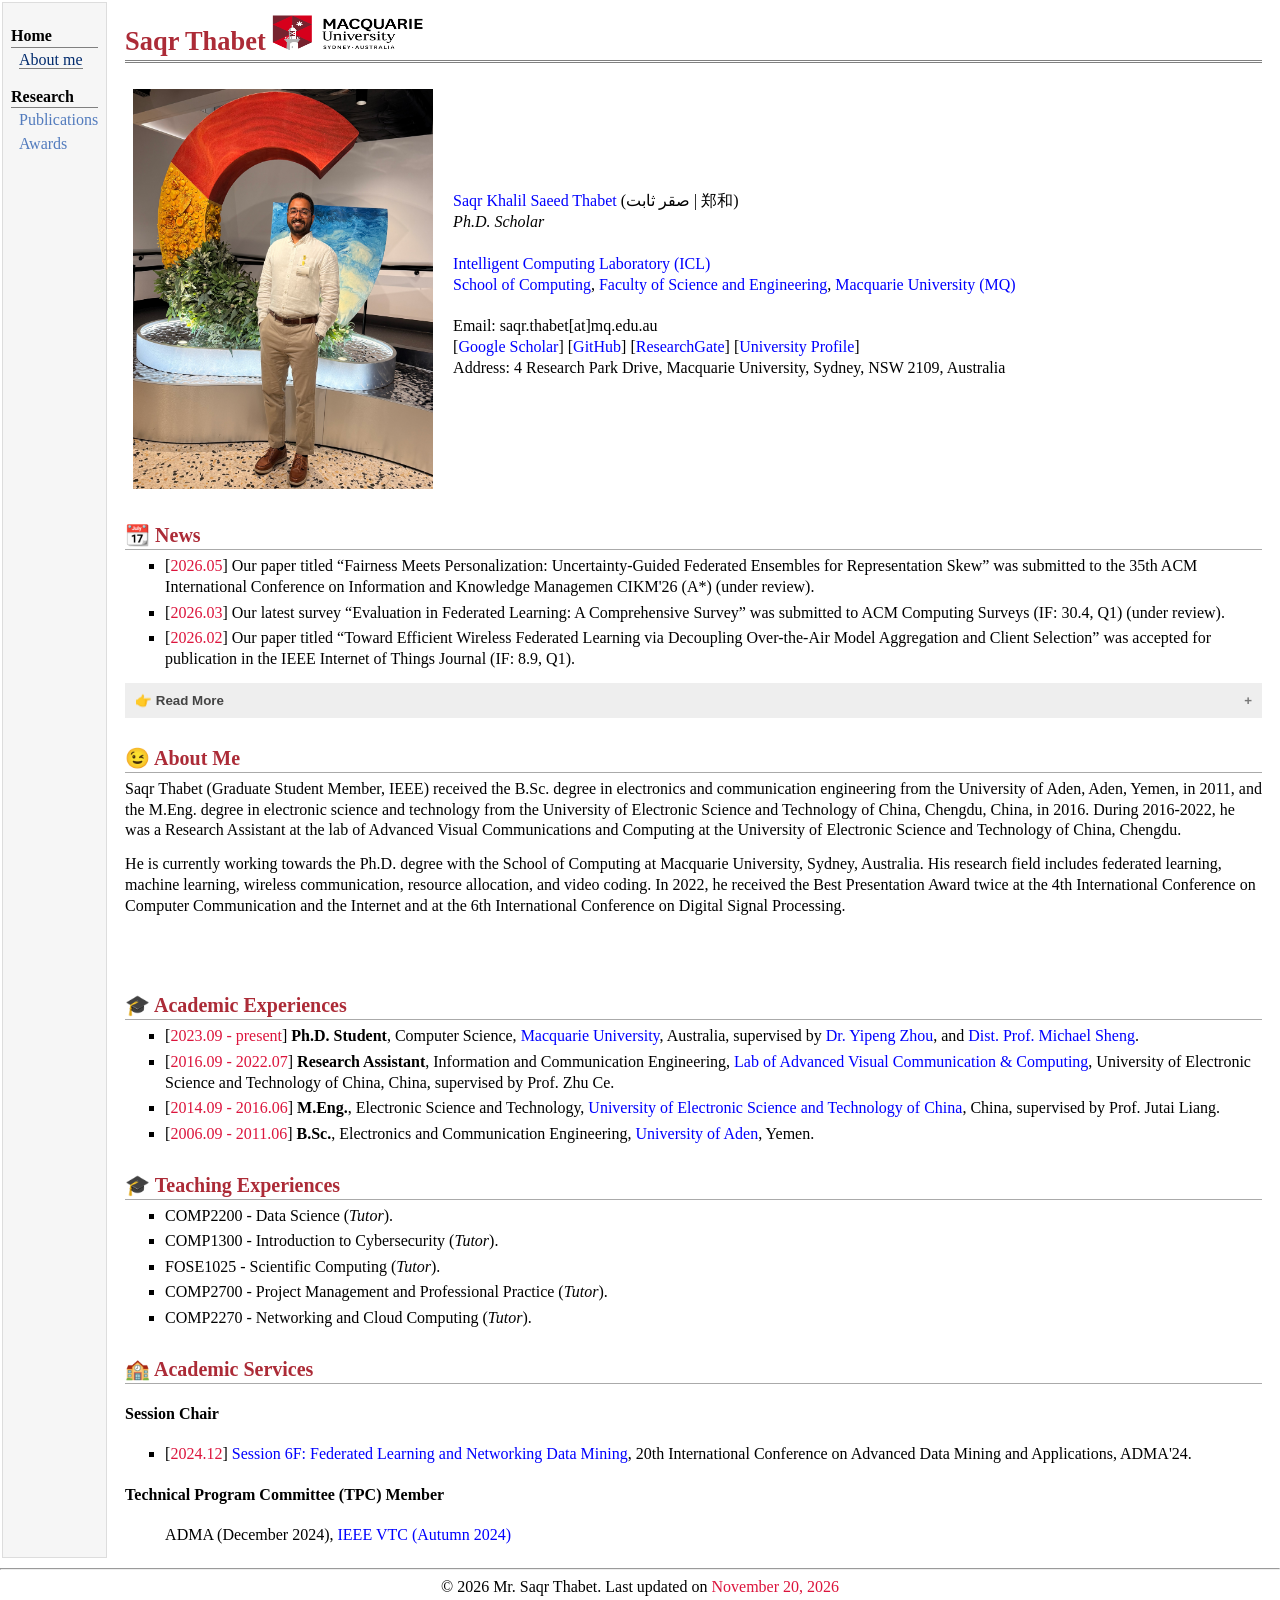
==== commit 4ad407c0: "Update index.html" ====
--- a/index.html
+++ b/index.html
@@ -53,7 +53,7 @@
 
 </div>
 <table class="imgtable"><tr><td>
-<img src="https://saqrthabet.github.io/image/saqr_thabet1.JPG" alt="alt text" width="350px" height="400px" />&nbsp;</td>
+<img src="https://saqrthabet.github.io/image/saqr_thabet1.JPG" alt="alt text" width="300px" height="400px" />&nbsp;</td>
 <td align="left"><p><a href="https://saqrthabet.github.io">Saqr Khalil Saeed Thabet</a> <span class="alt-names">(صقر ثابت | 郑和)</span><br />
 <i> Ph.D. Scholar</i> <br />
 <br />
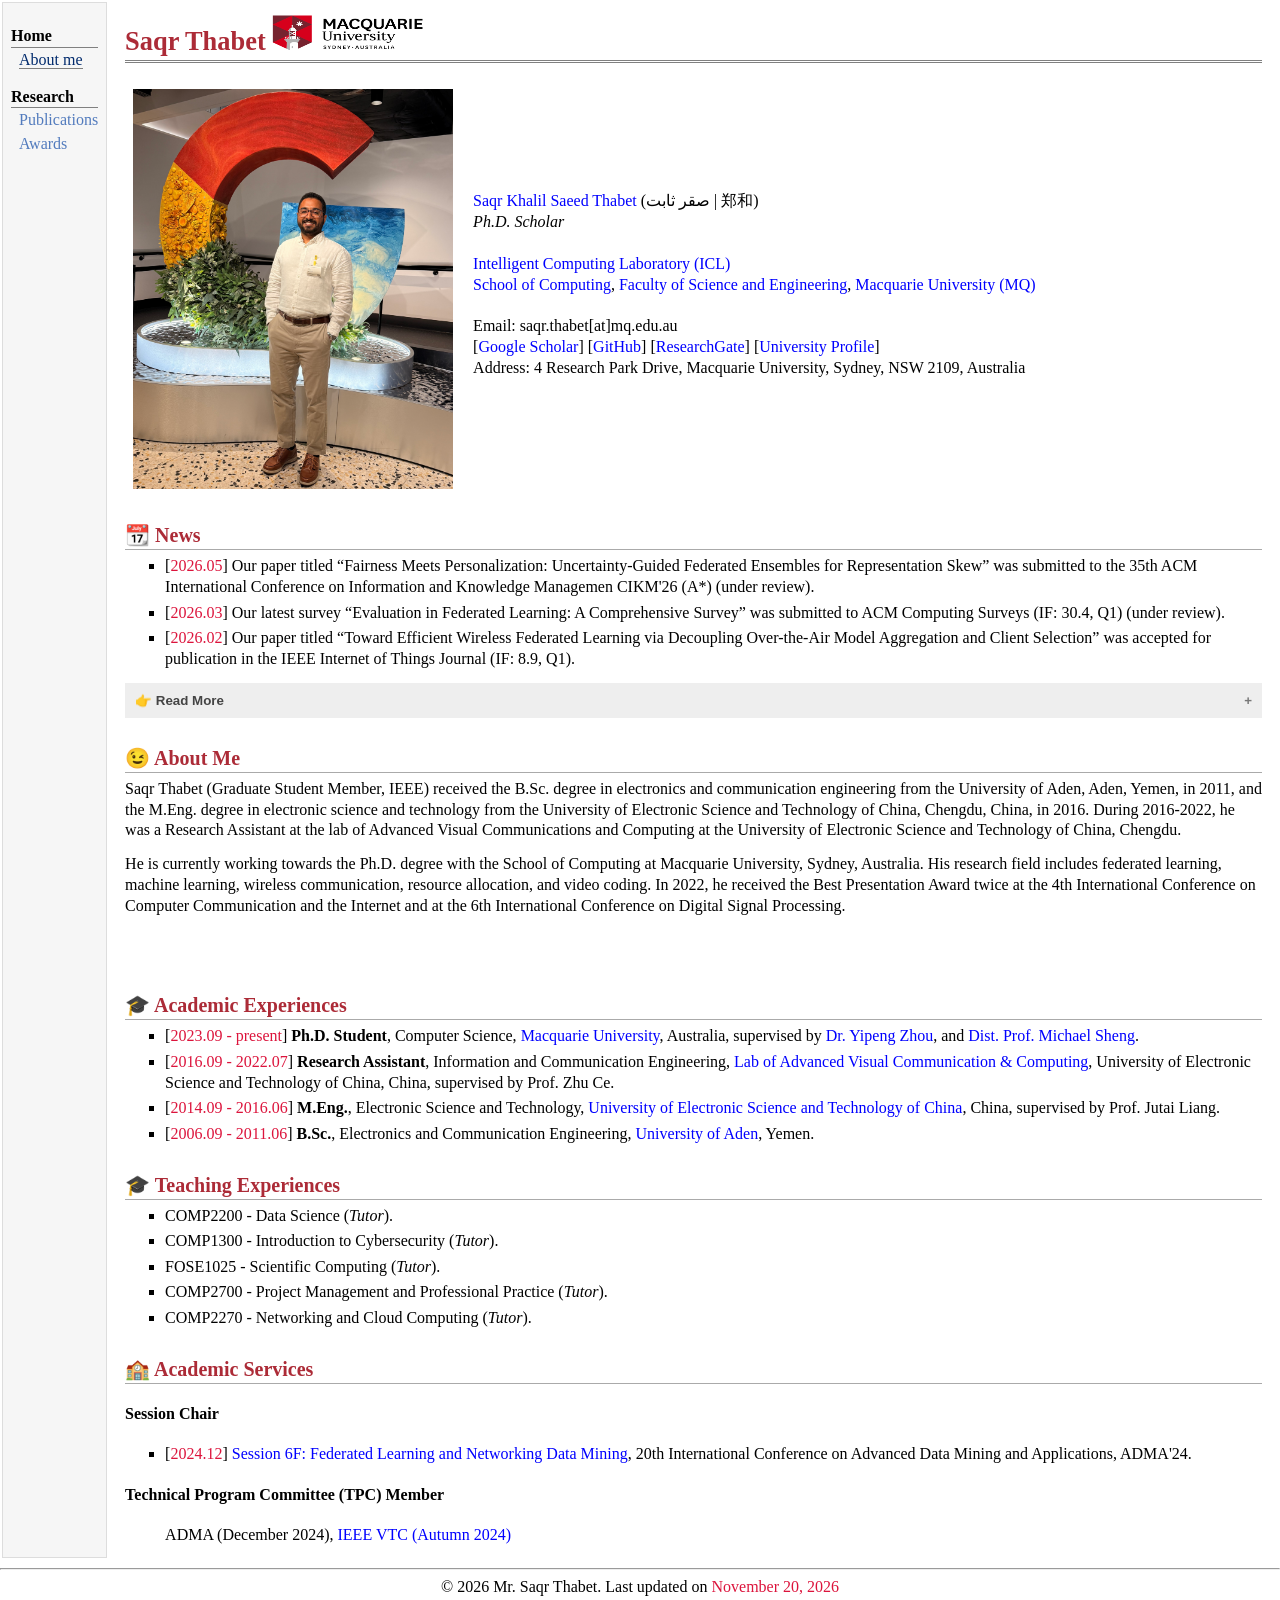
==== commit f1e3a56c: "Update index.html" ====
--- a/index.html
+++ b/index.html
@@ -53,7 +53,7 @@
 
 </div>
 <table class="imgtable"><tr><td>
-<img src="https://saqrthabet.github.io/image/saqr_thabet1.JPG" alt="alt text" width="300px" height="400px" />&nbsp;</td>
+<img src="https://saqrthabet.github.io/image/saqr_thabet1.JPG" alt="alt text" width="320px" height="400px" />&nbsp;</td>
 <td align="left"><p><a href="https://saqrthabet.github.io">Saqr Khalil Saeed Thabet</a> <span class="alt-names">(صقر ثابت | 郑和)</span><br />
 <i> Ph.D. Scholar</i> <br />
 <br />
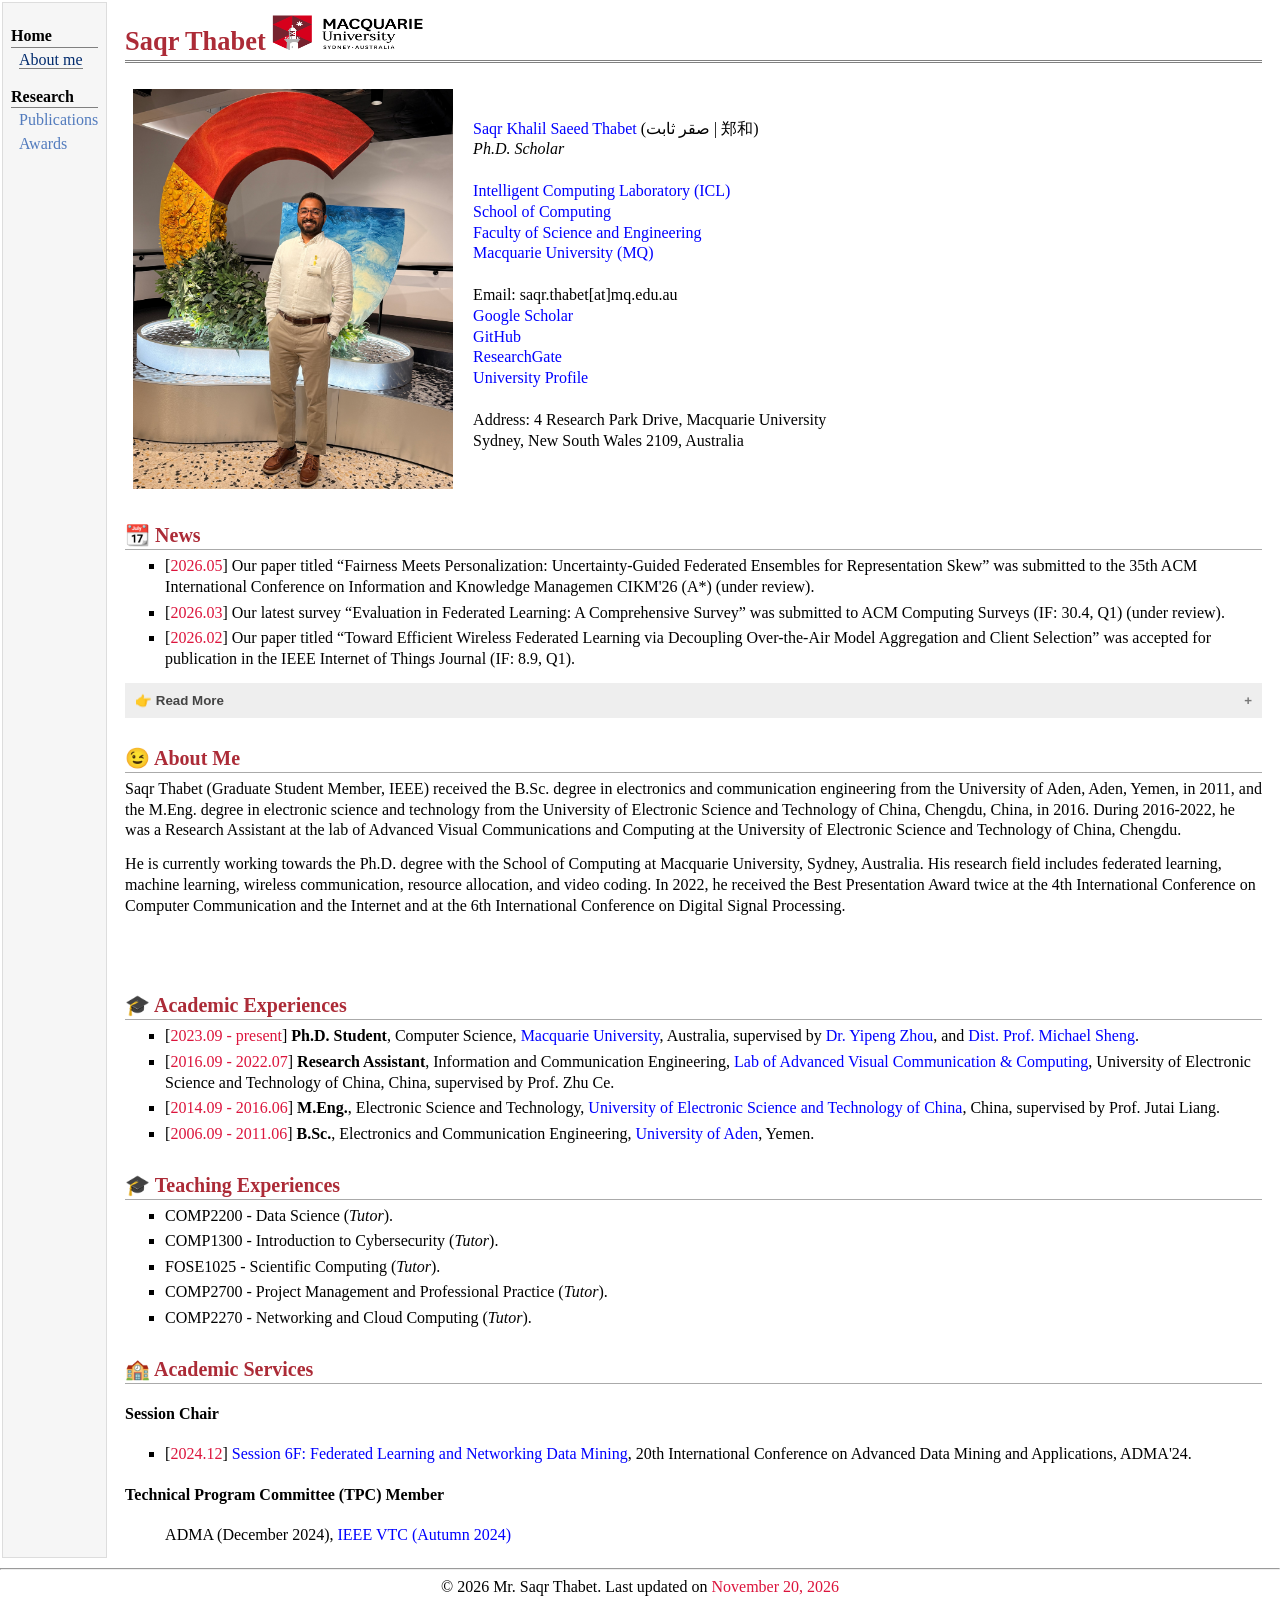
==== commit 5a0cd12c: "Update index.html" ====
--- a/index.html
+++ b/index.html
@@ -58,14 +58,19 @@
 <i> Ph.D. Scholar</i> <br />
 <br />
 <a href="https://icl-mq.weebly.com/">Intelligent Computing Laboratory (ICL)</a> <br />
-<a href="https://www.mq.edu.au/faculty-of-science-and-engineering/departments-and-schools/school-of-computing">School of Computing</a>, <a href="https://www.mq.edu.au/faculty-of-science-and-engineering">Faculty of Science and Engineering</a>, <a href="https://www.mq.edu.au/">Macquarie University (MQ)</a> <br />
+<a href="https://www.mq.edu.au/faculty-of-science-and-engineering/departments-and-schools/school-of-computing">School of Computing</a> <br />
+<a href="https://www.mq.edu.au/faculty-of-science-and-engineering">Faculty of Science and Engineering</a><br />
+<a href="https://www.mq.edu.au/">Macquarie University (MQ)</a> <br />
 <br />
 Email: saqr.thabet[at]mq.edu.au <br />
-[<a href="https://scholar.google.com/citations?user=1bN-aYEAAAAJ&hl">Google Scholar</a>] [<a href="https://github.com/saqrthabet">GitHub</a>] [<a href="https://www.researchgate.net/profile/Saqr-Thabet">ResearchGate</a>] 
-[<a href="https://researchers.mq.edu.au/en/persons/saqr-thabet/">University Profile</a>]
-  <br />
-Address: 4 Research Park Drive, Macquarie University, Sydney, NSW 2109, Australia <br />
-  </p>
+<a href="https://scholar.google.com/citations?user=1bN-aYEAAAAJ&hl">Google Scholar</a><br />
+<a href="https://github.com/saqrthabet">GitHub</a><br />
+<a href="https://www.researchgate.net/profile/Saqr-Thabet">ResearchGate</a><br />
+<a href="https://researchers.mq.edu.au/en/persons/saqr-thabet/">University Profile</a><br />
+<br />
+Address: 4 Research Park Drive, Macquarie University<br />
+Sydney, New South Wales 2109, Australia <br />
+</p>
 </td></tr></table>
   
  
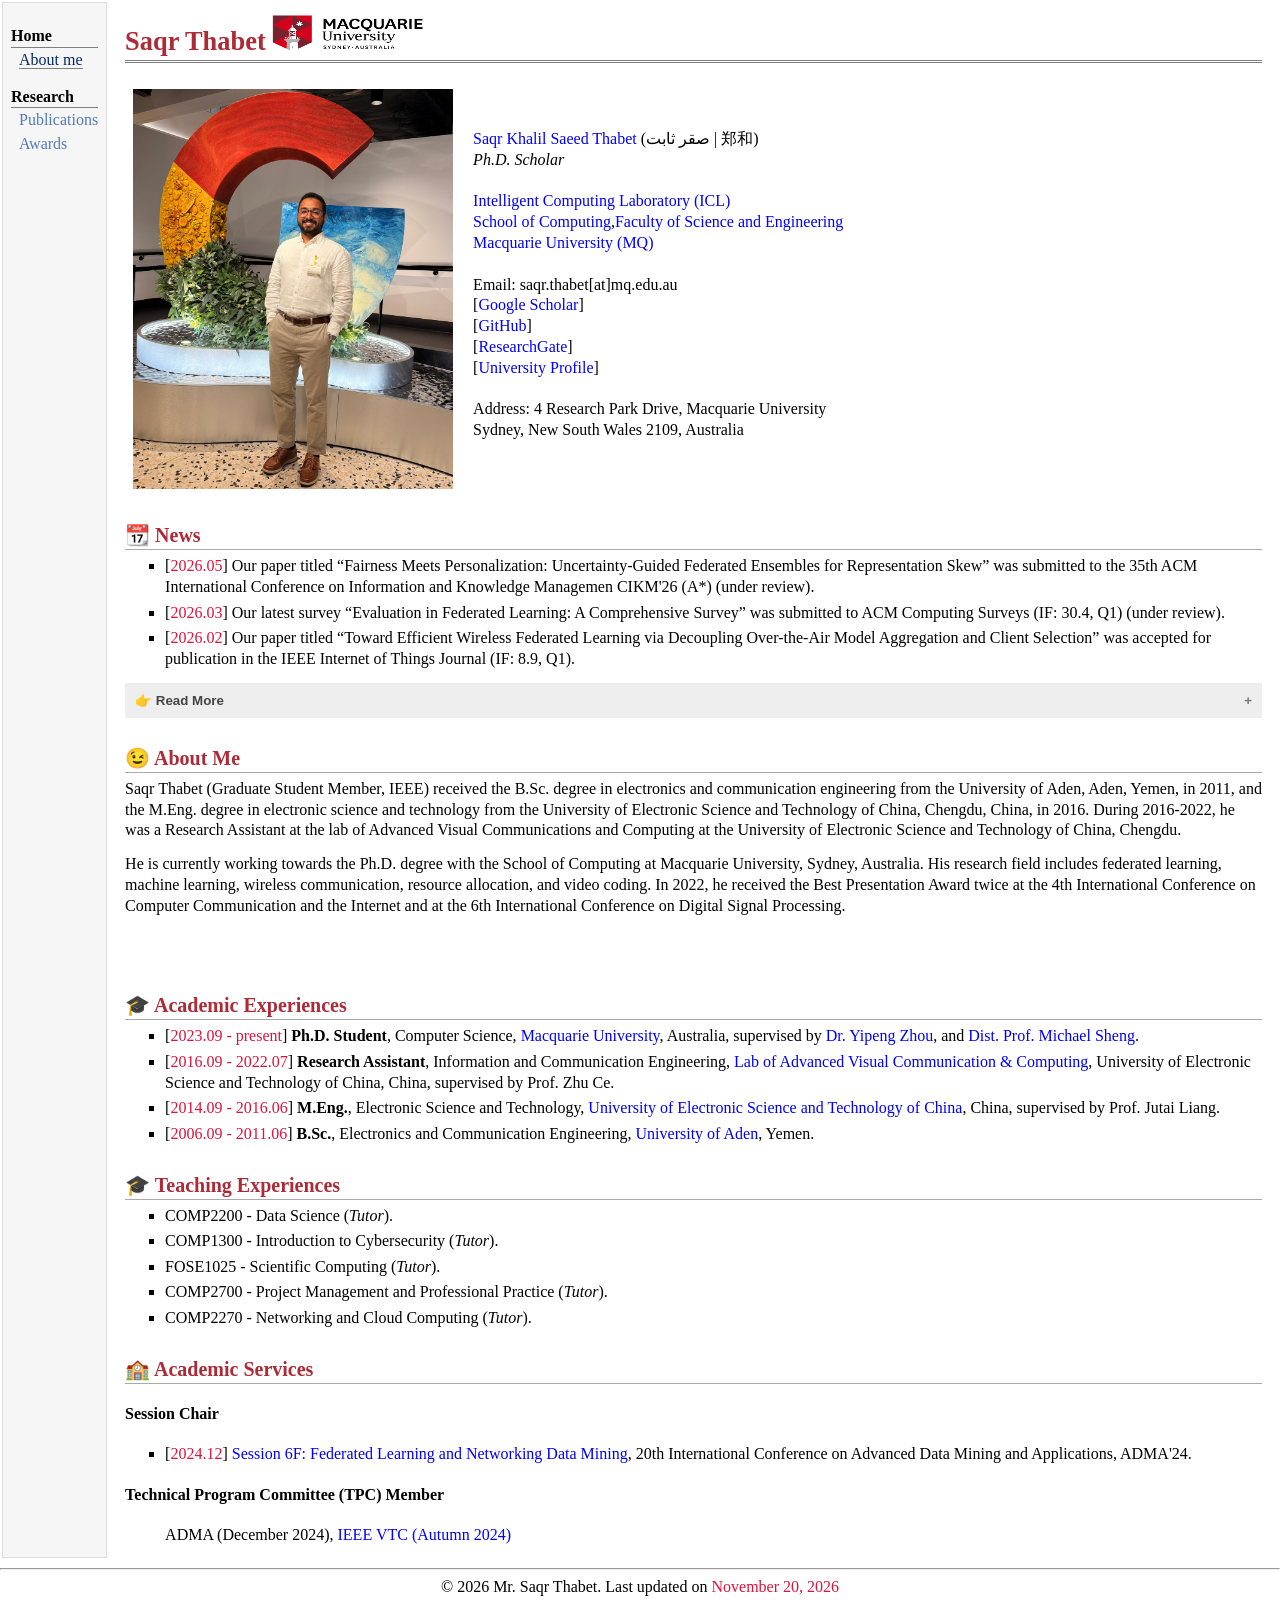
==== commit 56af8945: "Update index.html" ====
--- a/index.html
+++ b/index.html
@@ -58,15 +58,14 @@
 <i> Ph.D. Scholar</i> <br />
 <br />
 <a href="https://icl-mq.weebly.com/">Intelligent Computing Laboratory (ICL)</a> <br />
-<a href="https://www.mq.edu.au/faculty-of-science-and-engineering/departments-and-schools/school-of-computing">School of Computing</a> <br />
-<a href="https://www.mq.edu.au/faculty-of-science-and-engineering">Faculty of Science and Engineering</a><br />
+<a href="https://www.mq.edu.au/faculty-of-science-and-engineering/departments-and-schools/school-of-computing">School of Computing</a>,<a href="https://www.mq.edu.au/faculty-of-science-and-engineering">Faculty of Science and Engineering</a><br />
 <a href="https://www.mq.edu.au/">Macquarie University (MQ)</a> <br />
 <br />
 Email: saqr.thabet[at]mq.edu.au <br />
-<a href="https://scholar.google.com/citations?user=1bN-aYEAAAAJ&hl">Google Scholar</a><br />
-<a href="https://github.com/saqrthabet">GitHub</a><br />
-<a href="https://www.researchgate.net/profile/Saqr-Thabet">ResearchGate</a><br />
-<a href="https://researchers.mq.edu.au/en/persons/saqr-thabet/">University Profile</a><br />
+[<a href="https://scholar.google.com/citations?user=1bN-aYEAAAAJ&hl">Google Scholar</a>]<br />
+[<a href="https://github.com/saqrthabet">GitHub</a>]<br />
+[<a href="https://www.researchgate.net/profile/Saqr-Thabet">ResearchGate</a>]<br />
+[<a href="https://researchers.mq.edu.au/en/persons/saqr-thabet/">University Profile</a>]<br />
 <br />
 Address: 4 Research Park Drive, Macquarie University<br />
 Sydney, New South Wales 2109, Australia <br />
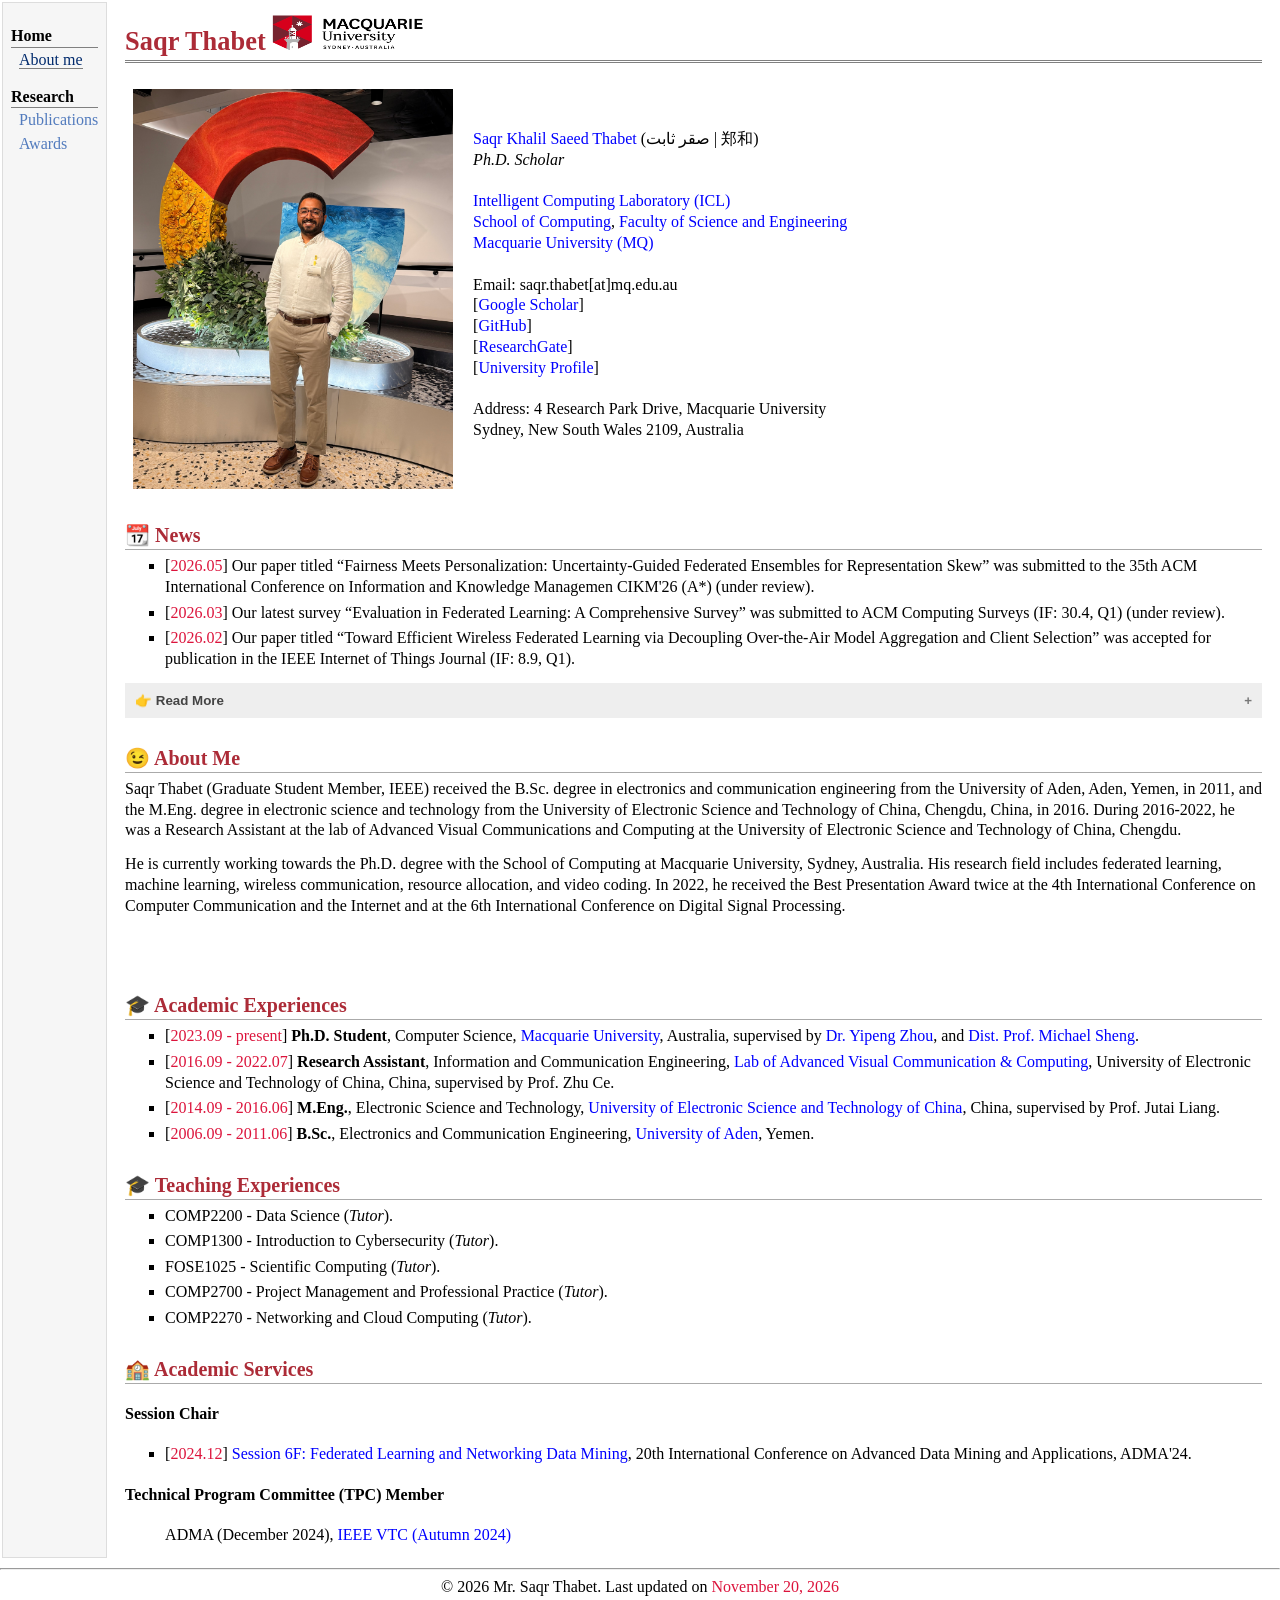
==== commit af65f912: "Update index.html" ====
--- a/index.html
+++ b/index.html
@@ -58,7 +58,7 @@
 <i> Ph.D. Scholar</i> <br />
 <br />
 <a href="https://icl-mq.weebly.com/">Intelligent Computing Laboratory (ICL)</a> <br />
-<a href="https://www.mq.edu.au/faculty-of-science-and-engineering/departments-and-schools/school-of-computing">School of Computing</a>,<a href="https://www.mq.edu.au/faculty-of-science-and-engineering">Faculty of Science and Engineering</a><br />
+<a href="https://www.mq.edu.au/faculty-of-science-and-engineering/departments-and-schools/school-of-computing">School of Computing</a>, <a href="https://www.mq.edu.au/faculty-of-science-and-engineering">Faculty of Science and Engineering</a><br />
 <a href="https://www.mq.edu.au/">Macquarie University (MQ)</a> <br />
 <br />
 Email: saqr.thabet[at]mq.edu.au <br />
